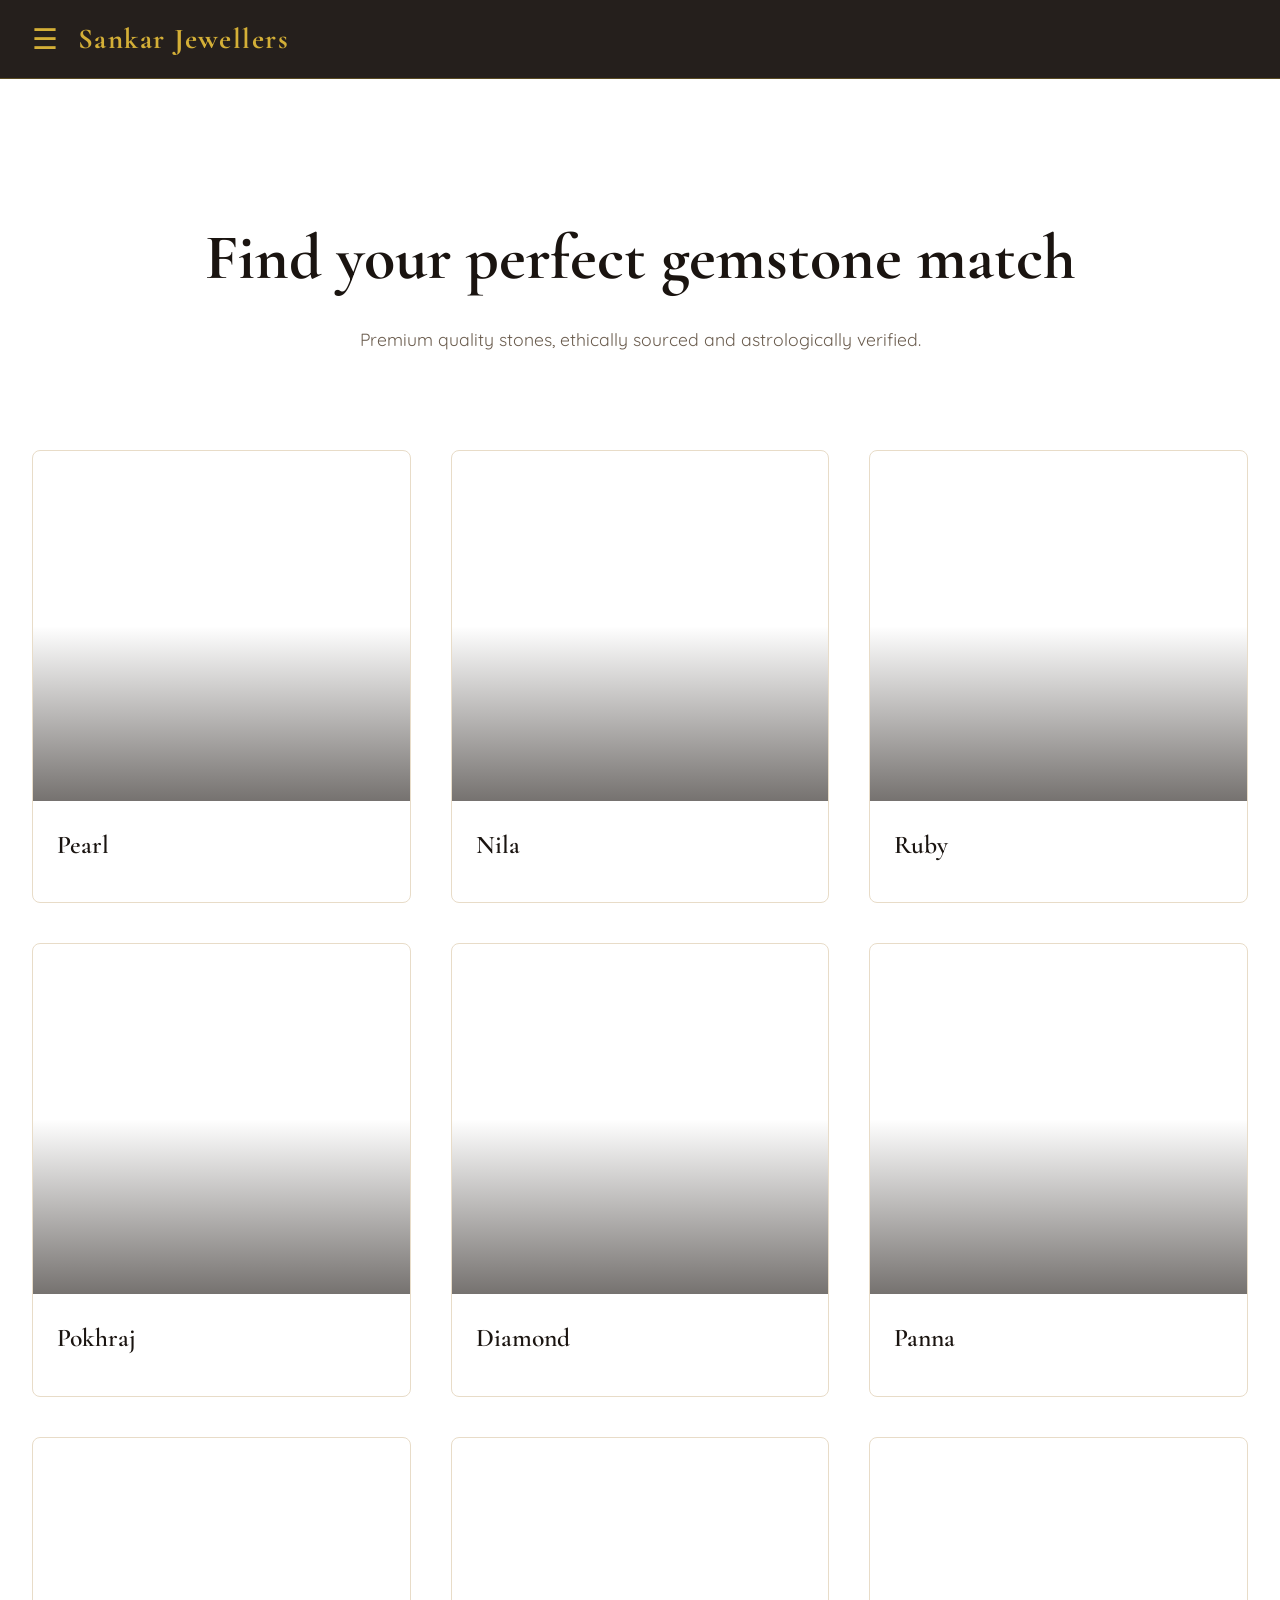
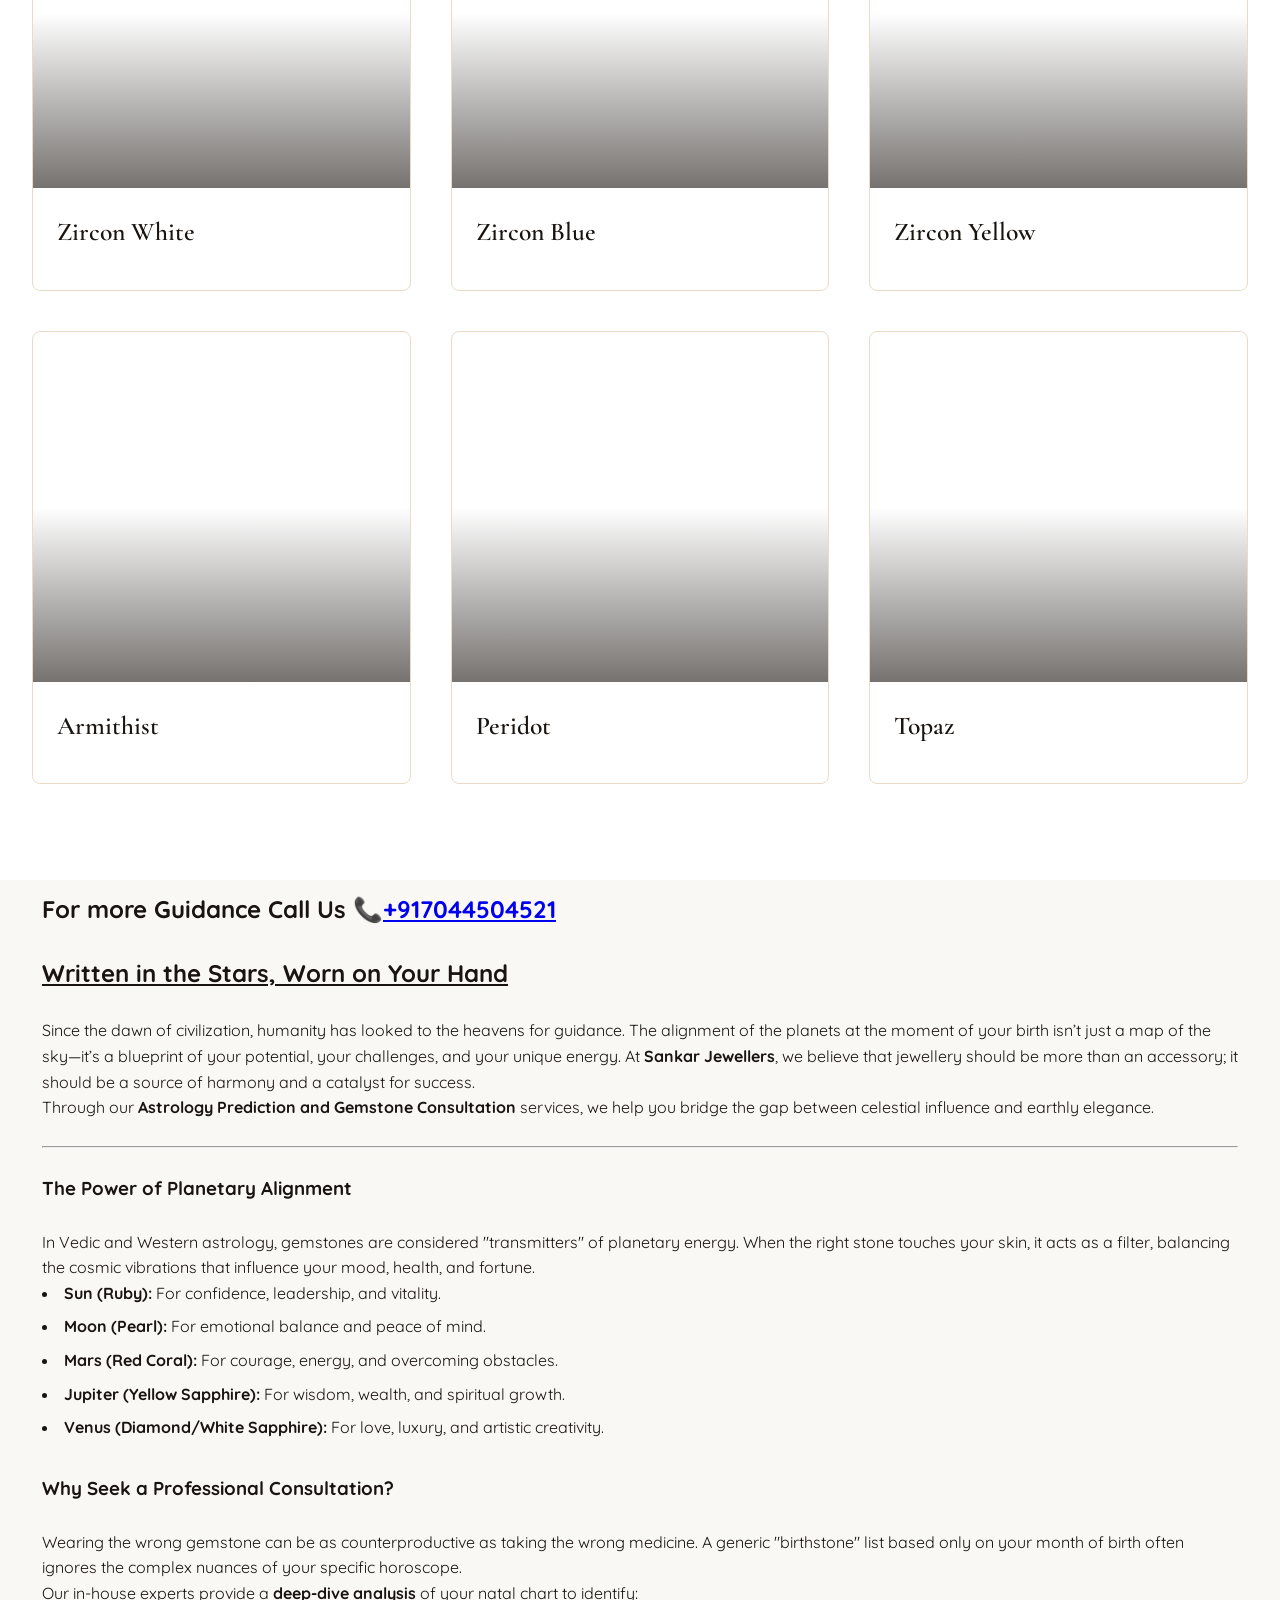
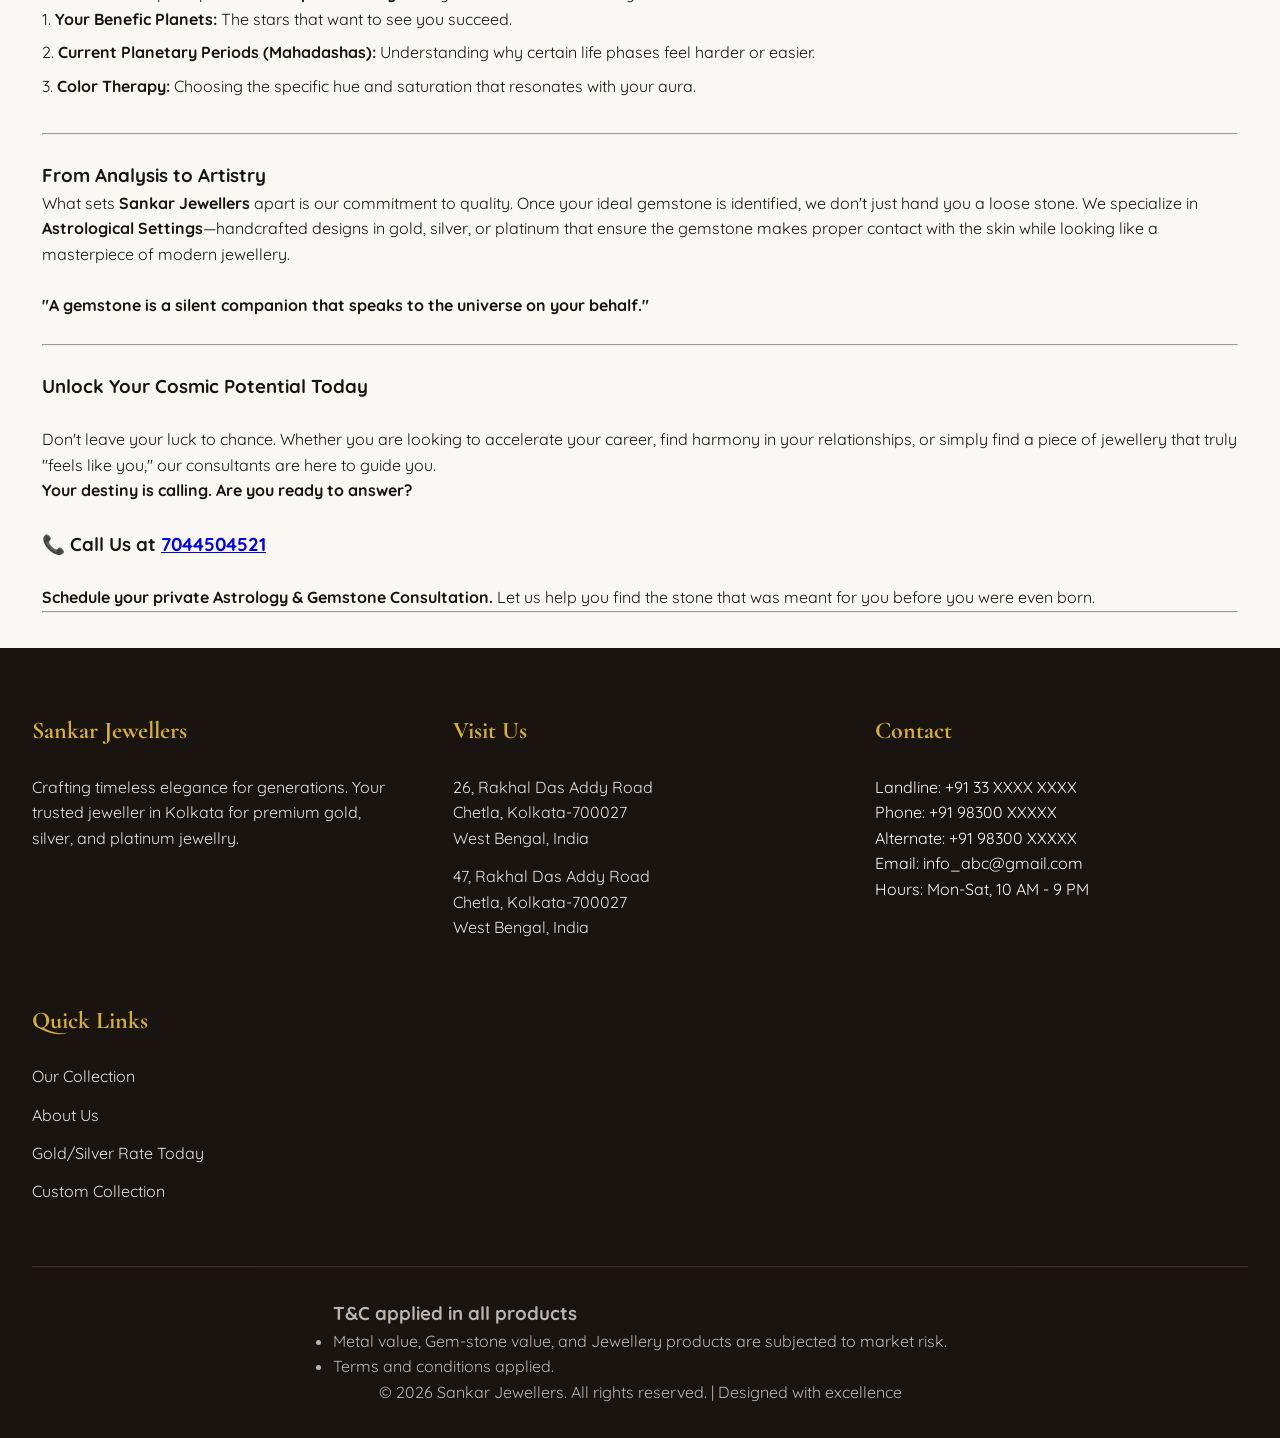
==== AstrologyGemStonesConsultation.html @ da94d653 "initial commit added all files .html, .js and .css" ====
<!DOCTYPE html>
<html lang="en">
<head>
    <meta charset="UTF-8">
    <meta name="viewport" content="width=device-width, initial-scale=1.0">
    <title>Sankar Jewellers | Premium Jewellry store in Kolkata</title>
    <link rel="stylesheet" href="style.css" />
    <link rel="stylesheet" href="AstrologyGemStonesConsultation.css" />

    <link href="https://fonts.googleapis.com/css2?family=Cormorant+Garamond:wght@300;400;500;600;700&family=Quicksand:wght@300;400;500;600;700&display=swap" rel="stylesheet">
</head>
<body>
    <!-- Header -->
    <header class="header">
        <nav class="nav-container">
            <button class="mobile-menu-btn" onclick="toggleSideMenu()">☰</button>
            <a href="#" class="logo">Sankar Jewellers</a>
        </nav>
    </header>
    <div id="sideMenu" class="side-menu">
        <div class="side-menu-header">
            <span class="logo">Sankar Jewellers</span>
            <button class="close-menu" onclick="toggleSideMenu()">✕</button>
        </div>

        <div class="side-menu-content">
            <a href="./index.html#home" onclick="toggleSideMenu()">Home</a>

            <div class="collapsible-item">
                <button class="collapsible-btn" onclick="toggleAccordion(this)">Women <span>+</span></button>
                <div class="collapsible-content">
                    <a href="./ProductGrid.html?category=Women&metalType=Gold&product=Earrings" onclick="toggleSideMenu()">Earrings</a>
                    <a href="./ProductGrid.html?category=Women&metalType=Gold&product=Pendant" onclick="toggleSideMenu()">Pendant</a>
                    <a href="./ProductGrid.html?category=Women&metalType=Gold&product=Necklace" onclick="toggleSideMenu()">Necklace</a>
                    <a href="./ProductGrid.html?category=Women&metalType=Gold&product=Bangles" onclick="toggleSideMenu()">Bangles</a>
                    <a href="./ProductGrid.html?category=Women&metalType=Gold&product=Ring" onclick="toggleSideMenu()">Ring</a>
                    <a href="./ProductGrid.html?category=Women&metalType=Gold&product=Bracelet" onclick="toggleSideMenu()">Bracelet</a>
                    <a href="./ProductGrid.html?category=Women&metalType=Gold&product=Chain" onclick="toggleSideMenu()">Chain</a>
                    <a href="./ProductGrid.html?category=Women&metalType=Gold&product=Mangalsutra" onclick="toggleSideMenu()">Mangalsutra</a>
                    <a href="./ProductGrid.html?category=Women&metalType=Gold&product=Nosepin" onclick="toggleSideMenu()">Nosepin</a>
                    <a href="./ProductGrid.html?category=Women&metalType=Gold&product=Mang Tikka" onclick="toggleSideMenu()">Mang Tikka</a>
                    <a href="./ProductGrid.html?category=Women&metalType=Gold&product=Anklets" onclick="toggleSideMenu()">Anklets</a>
                    <a href="./ProductGrid.html?category=Women&metalType=Gold&product=OtherProducts" onclick="toggleSideMenu()">Other Products</a>
                    <a href="./ProductGrid.html?category=Women&metalType=Silver&product=All" onclick="toggleSideMenu()">Silver Collection</a>
                </div>
            </div>

            <div class="collapsible-item">
                <button class="collapsible-btn" onclick="toggleAccordion(this)">Men <span>+</span></button>
                <div class="collapsible-content">
                    <a href="./ProductGrid.html?category=Men&metalType=Gold&product=Chain" onclick="toggleSideMenu()">Chain</a>
                    <a href="./ProductGrid.html?category=Men&metalType=Gold&product=Bangles" onclick="toggleSideMenu()">Bangles</a>
                    <a href="./ProductGrid.html?category=Men&metalType=Gold&product=Pendant" onclick="toggleSideMenu()">Pendant</a>
                    <a href="./ProductGrid.html?category=Men&metalType=Gold&product=Tie Pin" onclick="toggleSideMenu()">Tie Pin</a>
                    <a href="./ProductGrid.html?category=Men&metalType=Gold&product=Ring" onclick="toggleSideMenu()">Ring</a>
                    <a href="./ProductGrid.html?category=Men&metalType=Gold&product=Brooch" onclick="toggleSideMenu()">Brooch</a>
                    <a href="./ProductGrid.html?category=Men&metalType=Gold&product=Button" onclick="toggleSideMenu()">Button</a>
                    <a href="./ProductGrid.html?category=Men&metalType=Gold&product=Cufflink" onclick="toggleSideMenu()">Cufflink</a>
                    <a href="./ProductGrid.html?category=Men&metalType=Gold&product=Bracelet" onclick="toggleSideMenu()">Bracelet</a>
                    <a href="./ProductGrid.html?category=Men&metalType=Gold&product=OtherProducts" onclick="toggleSideMenu()">Other Products</a>
                    <a href="./ProductGrid.html?category=Men&metalType=Silver&product=All" onclick="toggleSideMenu()">Silver Collection</a>
                </div>
            </div>

            <div class="collapsible-item">
                <button class="collapsible-btn" onclick="toggleAccordion(this)">Kids <span>+</span></button>
                <div class="collapsible-content">
                    <a href="./ProductGrid.html?category=Kids&metalType=Gold&product=Earrings" onclick="toggleSideMenu()">Earrings</a>
                    <a href="./ProductGrid.html?category=Kids&metalType=Gold&product=Pendant" onclick="toggleSideMenu()">Pendant</a>
                    <a href="./ProductGrid.html?category=Kids&metalType=Gold&product=Bracelet" onclick="toggleSideMenu()">Bracelet</a>
                    <a href="./ProductGrid.html?category=Kids&metalType=Gold&product=Ring" onclick="toggleSideMenu()">Ring</a>
                    <a href="./ProductGrid.html?category=Kids&metalType=Gold&product=Baby Bracelet" onclick="toggleSideMenu()">Nazariya (Baby Bracelet)</a>
                    <a href="./ProductGrid.html?category=Kids&metalType=Gold&product=OtherProducts" onclick="toggleSideMenu()">Other Products</a>
                    <a href="./ProductGrid.html?category=Kids&metalType=Silver&product=All" onclick="toggleSideMenu()">Silver Collection</a>
                </div>
            </div>

            <div class="collapsible-item">
                <button class="collapsible-btn" onclick="toggleAccordion(this)">Silver <span>+</span></button>
                <div class="collapsible-content">
                    <a href="./ProductGrid.html?category=All&metalType=Silver&product=Anklets" onclick="toggleSideMenu()">Nupur (Anklets)</a>
                    <a href="./ProductGrid.html?category=All&metalType=Silver&product=Thick Anklets" onclick="toggleSideMenu()">Mal (Thick Anklets)</a>
                    <a href="./ProductGrid.html?category=All&metalType=Silver&product=Toe Rings" onclick="toggleSideMenu()">Angat (Toe Rings)</a>
                    <a href="./ProductGrid.html?category=All&metalType=Silver&product=Hair Pins" onclick="toggleSideMenu()">Khopar Kata (Hair Pins)</a>
                    <a href="./ProductGrid.html?category=All&metalType=Silver&product=Sindoor Box" onclick="toggleSideMenu()">Sindoor Kouto (Sindoor Box)</a>
                    <a href="./ProductGrid.html?category=All&metalType=Silver&product=Lamp" onclick="toggleSideMenu()">Pancha Pradip (Lamp)</a>
                    <a href="./ProductGrid.html?category=All&metalType=Silver&product=Spoon" onclick="toggleSideMenu()">Kosh-Kushi (Spoon)</a>
                    <a href="./ProductGrid.html?category=All&metalType=Silver&product=Plate" onclick="toggleSideMenu()">Thali (Plate)</a>
                    <a href="./ProductGrid.html?category=All&metalType=Silver&product=Bowl" onclick="toggleSideMenu()">Bati (Bowl)</a>
                    <a href="./ProductGrid.html?category=All&metalType=Silver&product=SmallTumbler" onclick="toggleSideMenu()">Goti (Small Tumbler)</a>
                    <a href="./ProductGrid.html?category=All&metalType=Silver&product=RattleToy" onclick="toggleSideMenu()">Jhunjhuni (Rattle Toy)</a>
                    <a href="./ProductGrid.html?category=All&metalType=Silver&product=Baby Bracelet" onclick="toggleSideMenu()">Nazariya (Baby Bracelet)</a>
                    <a href="./ProductGrid.html?category=All&metalType=Silver&product=OtherProducts" onclick="toggleSideMenu()">Other Products</a>
                </div>
            </div>
            <a href="./CustomizeYourCollection.html" onclick="toggleSideMenu()">Custom Collection</a>
            <a href="./Offers.html" onclick="toggleSideMenu()">Offers</a>
            <a href="./index.html#about_us" onclick="toggleSideMenu()">About Us</a>
            <a href="./index.html#contact" onclick="toggleSideMenu()">Contact</a>
        </div>
    </div>

    <div id="menuOverlay" class="menu-overlay" onclick="toggleSideMenu()"></div>
    
    <!-- Gemstones Section -->
    <section class="products-section">
        <div class="container">
            <div class="section-title">
                <h2>Find your perfect gemstone match</h2>
                <p id="section_title">Premium quality stones, ethically sourced and astrologically verified.</p>
            </div>
            <!-- Products Grid -->
            <div class="product-category-grid">

                <div class="product-card" onclick="document.getElementById('custom-orders').scrollIntoView({ behavior: 'smooth' })">
                    <div class="product-image" style="background-image: url('./sections/pearl_image.jpg?w=800&h=800&fit=crop');">
                    </div>
                    <div class="product-info">
                        <h3 class="product-name">Pearl</h3>
                    </div>
                </div>

                <div class="product-card" onclick="document.getElementById('custom-orders').scrollIntoView({ behavior: 'smooth' })">
                    <div class="product-image" style="background-image: url('./sections/Nila_image.jpg?w=800&h=800&fit=crop');">
                    </div>
                    <div class="product-info">
                        <h3 class="product-name">Nila</h3>
                    </div>
                </div>

                <div class="product-card" onclick="document.getElementById('custom-orders').scrollIntoView({ behavior: 'smooth' })">
                    <div class="product-image" style="background-image: url('./sections/Ruby_image.jpg?w=800&h=800&fit=crop');">
                    </div>
                    <div class="product-info">
                        <h3 class="product-name">Ruby</h3>
                    </div>
                </div>

                <div class="product-card" onclick="document.getElementById('custom-orders').scrollIntoView({ behavior: 'smooth' })">
                    <div class="product-image" style="background-image: url('./sections/Pokhraj_image.jpg?w=800&h=800&fit=crop');">
                    </div>
                    <div class="product-info">
                        <h3 class="product-name">Pokhraj</h3>
                    </div>
                </div>

                <div class="product-card" onclick="document.getElementById('custom-orders').scrollIntoView({ behavior: 'smooth' })">
                    <div class="product-image" style="background-image: url('./sections/Diamond_image.jpg?w=800&h=800&fit=crop');">
                    </div>
                    <div class="product-info">
                        <h3 class="product-name">Diamond</h3>
                    </div>
                </div>

                <div class="product-card" onclick="document.getElementById('custom-orders').scrollIntoView({ behavior: 'smooth' })">
                    <div class="product-image" style="background-image: url('./sections/Panna_image.jpg?w=800&h=800&fit=crop');">
                    </div>
                    <div class="product-info">
                        <h3 class="product-name">Panna</h3>
                    </div>
                </div>

                <div class="product-card" onclick="document.getElementById('custom-orders').scrollIntoView({ behavior: 'smooth' })">
                    <div class="product-image" style="background-image: url('./sections/zircon_white_image.jpg?w=800&h=800&fit=crop');">
                    </div>
                    <div class="product-info">
                        <h3 class="product-name">Zircon White</h3>
                    </div>
                </div>
                <div class="product-card" onclick="document.getElementById('custom-orders').scrollIntoView({ behavior: 'smooth' })">
                    <div class="product-image" style="background-image: url('./sections/zircon_blue_image.jpg?w=800&h=800&fit=crop');">
                    </div>
                    <div class="product-info">
                        <h3 class="product-name">Zircon Blue</h3>
                    </div>
                </div>
                <div class="product-card" onclick="document.getElementById('custom-orders').scrollIntoView({ behavior: 'smooth' })">
                    <div class="product-image" style="background-image: url('./sections/Zircon_yellow_image.jpg?w=800&h=800&fit=crop');">
                    </div>
                    <div class="product-info">
                        <h3 class="product-name">Zircon Yellow</h3>
                    </div>
                </div>
                <div class="product-card" onclick="document.getElementById('custom-orders').scrollIntoView({ behavior: 'smooth' })">
                    <div class="product-image" style="background-image: url('./sections/Armithist_image.jpg?w=800&h=800&fit=crop');">
                    </div>
                    <div class="product-info">
                        <h3 class="product-name">Armithist</h3>
                    </div>
                </div>
                <div class="product-card" onclick="document.getElementById('custom-orders').scrollIntoView({ behavior: 'smooth' })">
                    <div class="product-image" style="background-image: url('./sections/Peridot_image.jpg?w=800&h=800&fit=crop');">
                    </div>
                    <div class="product-info">
                        <h3 class="product-name">Peridot</h3>
                    </div>
                </div>
                <div class="product-card" onclick="document.getElementById('custom-orders').scrollIntoView({ behavior: 'smooth' })">
                    <div class="product-image" style="background-image: url('./sections/Topaz_image.jpg?w=800&h=800&fit=crop');">
                    </div>
                    <div class="product-info">
                        <h3 class="product-name">Topaz</h3>
                    </div>
                </div>
            </div>
        </div>
    </section>
    <section id="custom-orders">
        <div class="container">
            <h2>For more Guidance Call Us 📞<a href="tel:+917044504521">+917044504521</a></h2>
            <br />
            <h2><u><b>Written in the Stars, Worn on Your Hand</b></u></h2>
            <br />
            Since the dawn of civilization, humanity has looked to the heavens for guidance. The alignment of the planets at the moment of your birth isn’t just a map of the sky—it’s a blueprint of your potential, your challenges, and your unique energy. At <b>Sankar Jewellers</b>, we believe that jewellery should be more than an accessory; it should be a source of harmony and a catalyst for success.
            <br />
            Through our <b>Astrology Prediction and Gemstone Consultation</b> services, we help you bridge the gap between celestial influence and earthly elegance.
            <br />
            <br />
            <hr />
            <br />
            <h3>The Power of Planetary Alignment</h3>
            <br />
            <div>
                In Vedic and Western astrology, gemstones are considered "transmitters" of planetary energy. When the right stone touches your skin, it acts as a filter, balancing the cosmic vibrations that influence your mood, health, and fortune.
                <br />
                <ul class="format_text">
                    <li>
                        <b>Sun (Ruby):</b> For confidence, leadership, and vitality.
                    </li>
                    <li>
                        <b>Moon (Pearl):</b> For emotional balance and peace of mind.
                    </li>
                    <li>
                        <b>Mars (Red Coral):</b> For courage, energy, and overcoming obstacles.
                    </li>
                    <li>
                        <b>Jupiter (Yellow Sapphire):</b> For wisdom, wealth, and spiritual growth.
                    </li>
                    <li>
                        <b>Venus (Diamond/White Sapphire):</b> For love, luxury, and artistic creativity.
                    </li>
                </ul>
            </div>
            <br />
            <h3>Why Seek a Professional Consultation?</h3>
            <br />
            Wearing the wrong gemstone can be as counterproductive as taking the wrong medicine. A generic "birthstone" list based only on your month of birth often ignores the complex nuances of your specific horoscope.
            <br />
            Our in-house experts provide a <b>deep-dive analysis</b> of your natal chart to identify:
            <ol class="format_text">
                <li>
                    <b>Your Benefic Planets: </b>The stars that want to see you succeed.
                </li>
                <li>
                    <b>Current Planetary Periods (Mahadashas): </b>Understanding why certain life phases feel harder or easier.
                </li>
                <li>
                    <b>Color Therapy: </b>Choosing the specific hue and saturation that resonates with your aura.
                </li>
            </ol>
            <br />
            <hr />
            <br />
            <h3>From Analysis to Artistry</h3>

            What sets <b>Sankar Jewellers</b> apart is our commitment to quality. Once your ideal gemstone is identified, we don't just hand you a loose stone. We specialize in <b>Astrological Settings</b>—handcrafted designs in gold, silver, or platinum that ensure the gemstone makes proper contact with the skin while looking like a masterpiece of modern jewellery.
            <br />
            <br />
            <p class="format_text"><b>"A gemstone is a silent companion that speaks to the universe on your behalf."</b></p>
            <br />
            <hr />
            <br />
            <h3>Unlock Your Cosmic Potential Today</h3>
            <br />
            Don't leave your luck to chance. Whether you are looking to accelerate your career, find harmony in your relationships, or simply find a piece of jewellery that truly "feels like you," our consultants are here to guide you.
            <br />
            <b>Your destiny is calling. Are you ready to answer?</b>
            <br />
            <br />
            <h3>📞 Call Us at <a href="tel:+917044504521">7044504521</a></h3>
            <br />
            <b>Schedule your private Astrology & Gemstone Consultation.</b> Let us help you find the stone that was meant for you before you were even born.
            <hr />
            <br />
        </div>
    </section>
    
    <!-- Footer -->
    <footer class="footer" id="contact">
        <div class="footer-content">
            <div class="footer-section">
                <h3>Sankar Jewellers</h3>
                <p>Crafting timeless elegance for generations. Your trusted jeweller in Kolkata for premium gold, silver, and platinum jewellry.</p>
            </div>
            <div class="footer-section">
                <h3>Visit Us</h3>
                <p>26, Rakhal Das Addy Road<br>Chetla, Kolkata-700027<br>West Bengal, India</p>
                <p>47, Rakhal Das Addy Road<br>Chetla, Kolkata-700027<br>West Bengal, India</p>
            </div>
            <div class="footer-section">
                <h3>Contact</h3>
                <a href="tel:+91XXXXXXXXXX">Landline: +91 33 XXXX XXXX</a><br>
                <a href="tel:+91XXXXXXXXXX">Phone: +91 98300 XXXXX</a><br>
                <a href="tel:+91XXXXXXXXXX">Alternate: +91 98300 XXXXX</a><br>
                <a href="mailto:abc@gmail.com">Email: info_abc@gmail.com</a><br>
                Hours: Mon-Sat, 10 AM - 9 PM
            </div>
            <div class="footer-section">
                <h3>Quick Links</h3>
                <ul>
                    <li><a href="./index.html#collection">Our Collection</a></li>
                    <li><a href="./index.html#about_us">About Us</a></li>
                    <li><a href="./index.html#checkMetalPrices">Gold/Silver Rate Today</a></li>
                    <li><a href="./CustomizeYourCollection.html">Custom Collection</a></li>
                </ul>
            </div>
        </div>
        <div class="footer-bottom">
            <div class="container footer_disclaimer_container">
                <div class="footer_text_inside">
                    <h3>T&C applied in all products</h3>
                    <ul>
                        <li>Metal value, Gem-stone value, and Jewellery products are subjected to market risk.</li>
                        <li>Terms and conditions applied.</li>
                    </ul>
                </div>
            </div>
            <p>&copy; 2026 Sankar Jewellers. All rights reserved. | Designed with excellence</p>
        </div>
    </footer>
    <script type="text/javascript" src="./script.js"></script>
</body>
</html>
---- style.css ----
﻿:root {
    --color-primary: #1a1410;
    --color-gold: #d4af37;
    --color-gold-light: #f4d03f;
    --color-gold-dark: #b8860b;
    --color-silver: #c0c0c0;
    --color-accent: #8b4513;
    --color-light: #faf8f5;
    --color-white: #ffffff;
    --color-border: #e8dcc8;
    --color-text-light: #6b5d4f;
    --font-display: 'Cormorant Garamond', serif;
    --font-body: 'Quicksand', sans-serif;
}

* {
    margin: 0;
    padding: 0;
    box-sizing: border-box;
}

html {
    scroll-behavior: smooth;
    scroll-padding-top: 100px;
}

body {
    font-family: var(--font-body);
    background: var(--color-light);
    color: var(--color-primary);
    line-height: 1.6;
    overflow-x: hidden;
    /* Offset the fixed header height */
    padding-top: 79px;
}

/* Ensure the product display container also honors this spacing */
.product-display-container {
    padding-top: 20px; /* This is in addition to the body padding */
}

/* Header/Navigation */
.header {
    position: fixed;
    top: 0;
    left: 0;
    right: 0;
    background: rgba(26, 20, 16, 0.95);
    backdrop-filter: blur(10px);
    padding: 1rem 2rem;
    z-index: 1000;
    border-bottom: 1px solid rgba(212, 175, 55, 0.3);
}

.nav-container {
    max-width: 1400px;
    margin: 0 auto;
    display: flex;
    justify-content: flex-start;
    align-items: center;
    width: 100%;
    gap: 20px;
}


.logo {
    font-family: var(--font-display);
    font-size: 1.8rem;
    font-weight: 700;
    color: var(--color-gold);
    text-decoration: none;
    letter-spacing: 0.05em;
}

.nav-links {
    display: flex;
    gap: 2.5rem;
    list-style: none;
}

    .nav-links a {
        color: var(--color-light);
        text-decoration: none;
        font-weight: 500;
        font-size: 0.95rem;
        transition: color 0.3s ease;
        letter-spacing: 0.05em;
    }

        .nav-links a:hover {
            color: var(--color-gold);
        }


/* Hero Section */
.hero {
    height: 100vh;
    position: relative;
    overflow: hidden;
    display: flex;
    align-items: center;
    justify-content: center;
}

.hero-slideshow {
    position: absolute;
    width: 100%;
    height: 100%;
    top: 0;
    left: 0;
}

.hero-slide {
    position: absolute;
    width: 100%;
    height: 100%;
    background-size: cover;
    background-position: center;
    opacity: 0;
    animation: heroSlideshow 26.67s infinite;
}

    .hero-slide:nth-child(1) {
        background-image: linear-gradient(rgba(26, 20, 16, 0.4), rgba(26, 20, 16, 0.4)), url('./images/photo-1515562141207-7a88fb7ce338-index-hero.jpeg?w=1920&h=1080&fit=crop');
        animation-delay: 0s;
    }

    .hero-slide:nth-child(2) {
        background-image: linear-gradient(rgba(26, 20, 16, 0.4), rgba(26, 20, 16, 0.4)), url('./images/1772292144683.png?w=1920&h=1080&fit=crop');
        animation-delay: 6.67s;
    }

    .hero-slide:nth-child(3) {
        background-image: linear-gradient(rgba(26, 20, 16, 0.4), rgba(26, 20, 16, 0.4)), url('./images/photo-1611591437281-460bfbe1220a-index-hero.jpeg?w=1920&h=1080&fit=crop');
        animation-delay: 13.34s;
    }

    .hero-slide:nth-child(4) {
        background-image: linear-gradient(rgba(26, 20, 16, 0.4), rgba(26, 20, 16, 0.4)), url('./images/1772292180787.png?w=1920&h=1080&fit=crop');
        animation-delay: 20.0s;
    }

@keyframes heroSlideshow {
    0% {
        opacity: 0;
        transform: scale(1);
    }

    5% {
        opacity: 1;
        transform: scale(1);
    }

    33.33% {
        opacity: 1;
        transform: scale(1.05);
    }

    38.33% {
        opacity: 0;
        transform: scale(1.05);
    }

    100% {
        opacity: 0;
        transform: scale(1);
    }
}

.hero-content {
    position: relative;
    z-index: 2;
    text-align: center;
    color: var(--color-white);
    animation: fadeInUp 1.5s ease-out;
}

@keyframes fadeInUp {
    from {
        opacity: 0;
        transform: translateY(50px);
    }

    to {
        opacity: 1;
        transform: translateY(0);
    }
}

.hero-content h1 {
    font-family: var(--font-display);
    font-size: clamp(3.5rem, 8vw, 7rem);
    font-weight: 700;
    margin-bottom: 1rem;
    line-height: 1.1;
    color: var(--color-gold);
    text-shadow: 2px 2px 20px rgba(0, 0, 0, 0.5);
}

.hero-content .tagline {
    font-size: clamp(1.2rem, 2.5vw, 1.8rem);
    margin-bottom: 1rem;
    font-weight: 300;
    letter-spacing: 0.2em;
    text-transform: uppercase;
}

.hero-content .address {
    font-size: clamp(0.95rem, 1.5vw, 1.1rem);
    margin-top: 2rem;
    opacity: 0.9;
    font-weight: 400;
}

.hero-divider {
    width: 100px;
    height: 2px;
    background: var(--color-gold);
    margin: 2rem auto;
}

/* Container */
.container {
    max-width: 1400px;
    margin: 0 auto;
    padding: 0 2rem;
}

/* Live Rates Section */
.live-rates {
    background: var(--color-primary);
    padding: 3rem 0;
    position: relative;
    overflow: hidden;
}

    .live-rates::before {
        content: '';
        position: absolute;
        top: 0;
        left: 0;
        right: 0;
        bottom: 0;
        background: repeating-linear-gradient( 45deg, transparent, transparent 10px, rgba(212, 175, 55, 0.03) 10px, rgba(212, 175, 55, 0.03) 20px );
    }

.rates-container {
    width: 100%;
    position: relative;
    z-index: 1;
    display: flex;
    justify-content: center;
    gap: 2rem;
    flex-wrap: wrap;
}

.rate-card {
    text-align: center;
    padding: 2rem 3rem;
    background: rgba(255, 255, 255, 0.05);
    border: 2px solid var(--color-gold);
    border-radius: 8px;
    min-width: 250px;
    transition: all 0.3s ease;
}

    .rate-card:hover {
        transform: translateY(-5px);
        box-shadow: 0 15px 40px rgba(212, 175, 55, 0.3);
    }

    .rate-card h3 {
        font-family: var(--font-display);
        font-size: 1.8rem;
        color: var(--color-gold);
        margin-bottom: 1rem;
        font-weight: 600;
    }

    .rate-card .gold-18K {
        color: #FAC000;
    }

    .rate-card .gold-22K {
        color: #FFD700;
    }
    .rate-card .gold-24K {
        color: #FFBF00;
    }

    .rate-card .metal-icon {
        font-size: 3rem;
        margin-bottom: 1rem;
    }

    .rate-card .price {
        font-size: 2.5rem;
        font-weight: 700;
        color: var(--color-white);
        margin-bottom: 0.5rem;
        font-family: var(--font-display);
    }

    .rate-card .unit {
        font-size: 0.9rem;
        color: var(--color-light);
        opacity: 0.8;
    }

    .rate-card .update-time {
        margin-top: 1rem;
        font-size: 0.8rem;
        color: var(--color-gold);
        opacity: 0.7;
    }

/* Section Title */
.section-title {
    text-align: center;
    padding: 6rem 0 3rem;
}

    .section-title h2 {
        font-family: var(--font-display);
        font-size: clamp(2.5rem, 5vw, 4rem);
        font-weight: 700;
        color: var(--color-primary);
        margin-bottom: 1rem;
    }

    .section-title p {
        font-size: 1.1rem;
        color: var(--color-text-light);
        max-width: 700px;
        margin: 0 auto;
    }

/* Category Filters */
.category-filters {
    display: flex;
    justify-content: center;
    gap: 1rem;
    flex-wrap: wrap;
    margin-bottom: 3rem;
}

.filter-btn {
    padding: 0.8rem 2rem;
    background: var(--color-white);
    border: 2px solid var(--color-border);
    color: var(--color-primary);
    font-family: var(--font-body);
    font-weight: 600;
    font-size: 0.95rem;
    cursor: pointer;
    transition: all 0.3s ease;
    border-radius: 4px;
}

    .filter-btn:hover,
    .filter-btn.active {
        background: var(--color-gold);
        border-color: var(--color-gold);
        color: var(--color-white);
        transform: translateY(-2px);
    }

/* Product Grid */
.products-section {
    padding: 2rem 0 6rem;
    background: var(--color-white);
}

.offer-section {
    padding: 2rem 0 6rem;
    background: var(--color-light);
}
.offers-container {
    display: flex;
    flex-wrap: wrap; /* Allows cards to stack vertically on mobile */
    justify-content: center;
    gap: 20px; /* Reduced gap for better mobile fit */
    padding: 20px;
    width: 100%;
}
.about-us {
    padding: 2rem 0 6rem;
    background: var(--color-light);
}
.products-grid {
    display: grid;
    grid-template-columns: repeat(auto-fill, minmax(320px, 1fr));
    gap: 2.5rem;
    margin-top: 3rem;
}
.product-category-grid {
    display: grid;
    grid-template-columns: repeat(auto-fill, minmax(320px, 1fr));
    gap: 2.5rem;
    margin-top: 3rem;
}

.product-card {
    background: var(--color-white);
    border: 1px solid var(--color-border);
    border-radius: 8px;
    overflow: hidden;
    transition: all 0.4s ease;
    cursor: pointer;
}

    .product-card:hover {
        transform: translateY(-10px);
        box-shadow: 0 20px 50px rgba(212, 175, 55, 0.2);
    }

.product-image {
    height: 350px;
    background-size: cover;
    background-position: center;
    position: relative;
    overflow: hidden;
}

    .product-image::after {
        content: '';
        position: absolute;
        bottom: 0;
        left: 0;
        right: 0;
        height: 50%;
        background: linear-gradient(to top, rgba(26, 20, 16, 0.6), transparent);
    }

.product-badge {
    position: absolute;
    top: 1rem;
    right: 1rem;
    background: var(--color-gold);
    color: var(--color-white);
    padding: 0.5rem 1rem;
    border-radius: 4px;
    font-size: 0.8rem;
    font-weight: 600;
    z-index: 1;
}

.product-info {
    padding: 1.5rem;
}

.product-category {
    font-size: 0.85rem;
    color: var(--color-text-light);
    text-transform: uppercase;
    letter-spacing: 0.1em;
    margin-bottom: 0.5rem;
}

.product-name {
    font-family: var(--font-display);
    font-size: 1.6rem;
    font-weight: 600;
    color: var(--color-primary);
    margin-bottom: 0.8rem;
}

.product-details {
    display: flex;
    gap: 1rem;
    margin-bottom: 1rem;
    font-size: 0.9rem;
    color: var(--color-text-light);
}

    .product-details span {
        display: flex;
        align-items: center;
        gap: 0.3rem;
    }

.product-price {
    display: flex;
    justify-content: space-between;
    align-items: center;
    margin-top: 1rem;
    padding-top: 1rem;
    border-top: 1px solid var(--color-border);
}

.price-amount {
    font-family: var(--font-display);
    font-size: 1.8rem;
    font-weight: 700;
    color: var(--color-gold);
}

.inquire-btn {
    background: var(--color-primary);
    color: var(--color-white);
    padding: 0.6rem 1.5rem;
    border: none;
    border-radius: 4px;
    font-weight: 600;
    cursor: pointer;
    transition: all 0.3s ease;
}

    .inquire-btn:hover {
        background: var(--color-gold);
        transform: translateX(5px);
    }


.form-grid {
    display: grid;
    grid-template-columns: repeat(auto-fit, minmax(250px, 1fr));
    gap: 1.5rem;
}

.form-group {
    display: flex;
    flex-direction: column;
}

    .form-group label {
        font-weight: 600;
        margin-bottom: 0.5rem;
        color: var(--color-primary);
    }

    .form-group input,
    .form-group select {
        padding: 0.8rem;
        border: 2px solid var(--color-border);
        border-radius: 4px;
        font-family: var(--font-body);
        font-size: 1rem;
        transition: border-color 0.3s ease;
    }

        .form-group input:focus,
        .form-group select:focus {
            outline: none;
            border-color: var(--color-gold);
        }

.calculate-btn {
    background: var(--color-gold);
    color: var(--color-white);
    padding: 1rem 3rem;
    border: none;
    border-radius: 4px;
    font-weight: 700;
    font-size: 1.1rem;
    cursor: pointer;
    margin-top: 2rem;
    transition: all 0.3s ease;
}

    .calculate-btn:hover {
        background: var(--color-gold-dark);
        transform: translateY(-2px);
        box-shadow: 0 10px 30px rgba(212, 175, 55, 0.3);
    }

.price-breakdown {
    background: var(--color-light);
    padding: 2rem;
    border-radius: 8px;
    margin-top: 2rem;
}

    .price-breakdown h4 {
        font-family: var(--font-display);
        font-size: 1.5rem;
        color: var(--color-primary);
        margin-bottom: 1rem;
    }

.breakdown-item {
    display: flex;
    justify-content: space-between;
    padding: 0.8rem 0;
    border-bottom: 1px solid var(--color-border);
}

    .breakdown-item:last-child {
        border-bottom: none;
        font-weight: 700;
        font-size: 1.2rem;
        color: var(--color-gold);
        padding-top: 1rem;
    }

/* Footer */
.footer {
    background: var(--color-primary);
    color: var(--color-light);
    padding: 4rem 2rem 2rem;
}

.footer-content {
    max-width: 1400px;
    margin: 0 auto;
    display: grid;
    grid-template-columns: repeat(auto-fit, minmax(280px, 1fr));
    gap: 3rem;
    margin-bottom: 3rem;
}

.footer-section h3 {
    font-family: var(--font-display);
    font-size: 1.5rem;
    color: var(--color-gold);
    margin-bottom: 1.5rem;
}

.footer-section p,
.footer-section li {
    margin-bottom: 0.8rem;
    opacity: 0.9;
}

.footer-section ul {
    list-style: none;
}

.footer-section a {
    color: var(--color-light);
    text-decoration: none;
    transition: color 0.3s ease;
}

    .footer-section a:hover {
        color: var(--color-gold);
    }

.footer-bottom {
    text-align: center;
    padding-top: 2rem;
    border-top: 1px solid rgba(212, 175, 55, 0.3);
    opacity: 0.7;
}

/* Mobile Menu */
/* Ensure hamburger is always visible */
.mobile-menu-btn {
    background: none;
    border: none;
    color: var(--color-gold);
    font-size: 1.8rem;
    cursor: pointer;
    order: -1; /* Keeps it on the left if desired */
}

.lazy-bg {
    background-color: #f1f1f1;
    filter: blur(8px);
    transition: filter 0.5s ease;
}

    .lazy-bg.loaded {
        filter: blur(0);
    }


.side-menu {
    position: fixed;
    top: 0;
    left: -350px; /* Hidden off-screen to the left */
    width: 320px;
    height: 100%;
    background: var(--color-primary);
    z-index: 2000;
    transition: left 0.4s cubic-bezier(0.4, 0, 0.2, 1);
    box-shadow: 5px 0 15px rgba(0,0,0,0.5);
    display: flex;
    flex-direction: column;
    overflow-y: auto;
    max-height: 100vh;
}

    .side-menu.active {
        left: 0;
    }

.side-menu-header {
    padding: 1.5rem;
    border-bottom: 1px solid rgba(212, 175, 55, 0.3);
    display: flex;
    justify-content: space-between;
    align-items: center;
}

.close-menu {
    background: none;
    border: none;
    color: var(--color-gold);
    font-size: 1.5rem;
    cursor: pointer;
}

.side-menu-content {
    padding: 1rem 0;
    padding-bottom: 50px; /* Space at the bottom for comfortable scrolling */
    overflow-y: auto;
}

    .side-menu-content a, .collapsible-btn {
        display: block;
        padding: 1rem 2rem;
        color: var(--color-light);
        text-decoration: none;
        font-size: 1.1rem;
        border: none;
        background: none;
        width: 100%;
        text-align: left;
        font-family: var(--font-body);
        transition: background 0.3s;
        cursor: pointer;
    }

        .side-menu-content a:hover, .collapsible-btn:hover {
            background: rgba(212, 175, 55, 0.1);
            color: var(--color-gold);
        }

.collapsible-content {
    max-height: 0;
    overflow: hidden;
    background: rgba(0, 0, 0, 0.2);
    transition: max-height 0.3s ease-out;
}

    .collapsible-content a {
        display: block;
        padding: 0.8rem 3rem;
        color: var(--color-light);
        text-decoration: none;
        font-size: 0.95rem;
    }












.collapsible-btn {
    display: flex;
    justify-content: space-between;
    align-items: center;
    width: 100%;
    padding: 1rem 2rem;
    background: none;
    border: none;
    color: var(--color-light);
    font-family: var(--font-body);
    font-size: 1.1rem;
    cursor: pointer;
    text-align: left;
}


/* Offer Grid Layout */
.offer-grid {
    display: flex;
    transition: transform 0.6s cubic-bezier(0.4, 0, 0.2, 1);
    gap: 2rem;
    margin-top: 2rem;
}
/* Rounded Edged Offer Card */
.offer-card {
    background: var(--color-white);
    border-radius: 25px; /* Large round edges */
    overflow: hidden;
    box-shadow: 0 10px 20px rgba(0,0,0,0.1);
    transition: transform 0.3s ease;
    border: 1px solid var(--color-border);
    flex: 1 1 300px; /* Grow/shrink, but try to stay around 300px */
    max-width: 100%; /* Prevents the card from ever being wider than the screen */
    box-sizing: border-box;
    min-width: calc(33.33% - 1.4rem); /* Shows 3 items at a time */
    flex-shrink: 0; /* Prevents cards from squishing */
    width: 300px; /* Fixed width for consistent rotation */
}

    .offer-card:hover {
        transform: scale(1.02);
    }

.offer-image {
    height: 200px;
    background-size: cover;
    background-position: center;
}

.offer-text {
    padding: 1.5rem;
    text-align: center;
}

    .offer-text h3 {
        font-family: var(--font-display);
        color: var(--color-gold-dark);
        font-size: 1.5rem;
        margin-bottom: 0.5rem;
    }
.offer-slider-wrapper {
    overflow: hidden; /* Hides cards that aren't currently "active" */
    width: 100%;
    padding: 20px 0;
}





.dropdown-menu {
    max-height: 300px; /* adjust height as needed */
    overflow-y: auto; /* enable vertical scroll */
    overflow-x: hidden; /* prevent horizontal scroll */
}

    /* Optional: smooth modern scrollbar */
    .dropdown-menu::-webkit-scrollbar {
        width: 6px;
    }

    .dropdown-menu::-webkit-scrollbar-thumb {
        background: #c5a47e; /* gold tone */
        border-radius: 10px;
    }
.menu-column {
    max-height: 350px;
    overflow-y: auto;
}
.male-collection-list {
    max-height: 280px;
    overflow-y: auto;
    padding-right: 5px; /* prevents text cut by scrollbar */
}


.offer-slider-container {
    max-width: 1fr;
    overflow: hidden;
    padding: 20px 0;
    position: relative;
}

.offer-track {
    display: flex;
    gap: 20px;
    width: max-content; /* Ensures the track expands to fit all items */
    transition: transform 0.5s ease-in-out;
}

.footer_disclaimer_container {
    display: flex;
    justify-content: center;
}
.footer_text_inside {
    text-align: left;
}


    /* Product Action Dropdown */
.product-card {
    position: relative;
}

.product-actions {
    position: absolute;
    bottom: 0;
    left: 0;
    right: 0;
    background: rgba(26, 20, 16, 0.95);
    padding: 1rem;
    display: flex;
    flex-direction: column;
    gap: 0.8rem;
    transform: translateY(100%);
    transition: transform 0.3s ease;
    max-height: 100%; /* Limit height to the parent card's height */
    overflow-y: auto; /* Enable vertical scrolling if items overflow */
    scroll-behavior: smooth;
}

    /* Optional: Custom scrollbar to match your gold theme */
    .product-actions::-webkit-scrollbar {
        width: 6px;
    }

    .product-actions::-webkit-scrollbar-thumb {
        background: var(--color-gold);
        border-radius: 10px;
    }

.product-card.active .product-actions {
    transform: translateY(0);
}

.action-btn {
    background: var(--color-gold);
    border: none;
    padding: 0.7rem;
    color: white;
    font-weight: 600;
    cursor: pointer;
    border-radius: 4px;
    transition: 0.3s;
}

    .action-btn:hover {
        background: var(--color-gold-dark);
    }

/* Add to style.css */
section, .product-display-container, div[id] {
    scroll-margin-top: 90px;
}

/* Custom Slideshow Card Styles */
.slideshow-container {
    height: 350px; /* Matching your .product-image height */
    position: relative;
    overflow: hidden;
    background: var(--color-primary);
}

.slide-item {
    position: absolute;
    width: 100%;
    height: 100%;
    background-size: cover;
    background-position: center;
    opacity: 0;
}

/* Fade Animation: 1s fade-in, 3s visible, 1s fade-out = 5s total */
@keyframes fade-slideshow {
    0% {
        opacity: 0;
    }

    20% {
        opacity: 1;
    }

    80% {
        opacity: 1;
    }

    100% {
        opacity: 0;
    }
}

.slide-item.fade {
    animation: fade-slideshow 15s infinite; /* 5s per slide * 3 slides */
}

/* Staggering the start times for 3 images */
.slide-item:nth-child(1) {
    animation-delay: 0s;
}

.slide-item:nth-child(2) {
    animation-delay: 5s;
}

.slide-item:nth-child(3) {
    animation-delay: 10s;
}

/* Ensure text remains visible over the images if needed */
.slideshow-container::after {
    content: '';
    position: absolute;
    bottom: 0;
    left: 0;
    right: 0;
    height: 50%;
    background: linear-gradient(to top, rgba(26, 20, 16, 0.6), transparent);
    z-index: 2;
}

/* Responsive */
@media (max-width: 768px) {
    .offer-card {
        max-width: 1fr;
    }

    .hero h1 {
        font-size: 2rem;
    }
    
    .nav-container {
        padding: 0 15px;
    }

    .footer-content {
        flex-direction: column;
        text-align: center;
    }

    .mobile-menu-btn {
        display: block;
    }

    .hero-content h1 {
        font-size: 3rem;
    }

    .rates-container {
        gap: 2rem;
    }

    .products-grid {
        grid-template-columns: 1fr;
    }

    .product-category-grid {
        grid-template-columns: 1fr;
    }

    .admin-content {
        padding: 2rem 1.5rem;
    }

    .form-grid {
        grid-template-columns: 1fr;
    }
    .nav-links {
        position: absolute;
        top: 100%;
        right: 0;
        background: rgba(26, 20, 16, 0.98);
        width: 100%;
        flex-direction: column;
        align-items: center;
        gap: 1.5rem;
        padding: 2rem 0;
        display: none;
    }

        .nav-links.active {
            display: flex;
        }

        .nav-links li {
            width: 100%;
            text-align: center;
        }
}
@media (max-width: 480px) {
    .offer-card {
        flex: 1 1 100%; /* Forces cards to be full-width on tiny screens */
    }

    .offers-section h2 {
        font-size: 1.5rem; /* Scales down the heading */
    }
}
---- AstrologyGemStonesConsultation.css ----
﻿.astrology-hero-slideshow {
    position: relative; /* Changed from absolute to ensure it takes up space */
    width: 100%;
    height: 100vh; /* Give it a specific height */
}

.astrology-hero-slide {
    position: absolute;
    width: 100%;
    height: 100%;
    background-size: cover;
    background-position: center;
    opacity: 1; /* Changed from 0 to 1 */
    background-image: url('./images/Astrology_hero.png');
    background-repeat: no-repeat;
    /* Use the animation already defined in your style.css */
    animation: fadeInUp 1.5s ease-out forwards;
}
#custom-orders {
    padding: 10px;
}

/* Move dots/numbers closer to text and align to the left */
.format_text {
    text-indent: 0; /* Removing the 40px indent so the list starts at the margin */
    list-style-position: inside;
    padding-left: 0;
}

    /* Optional: Add a tiny bit of space between the dot and text if they are too cramped */
    .format_text li {
        margin-bottom: 8px; /* Adds space between list items for readability */
    }
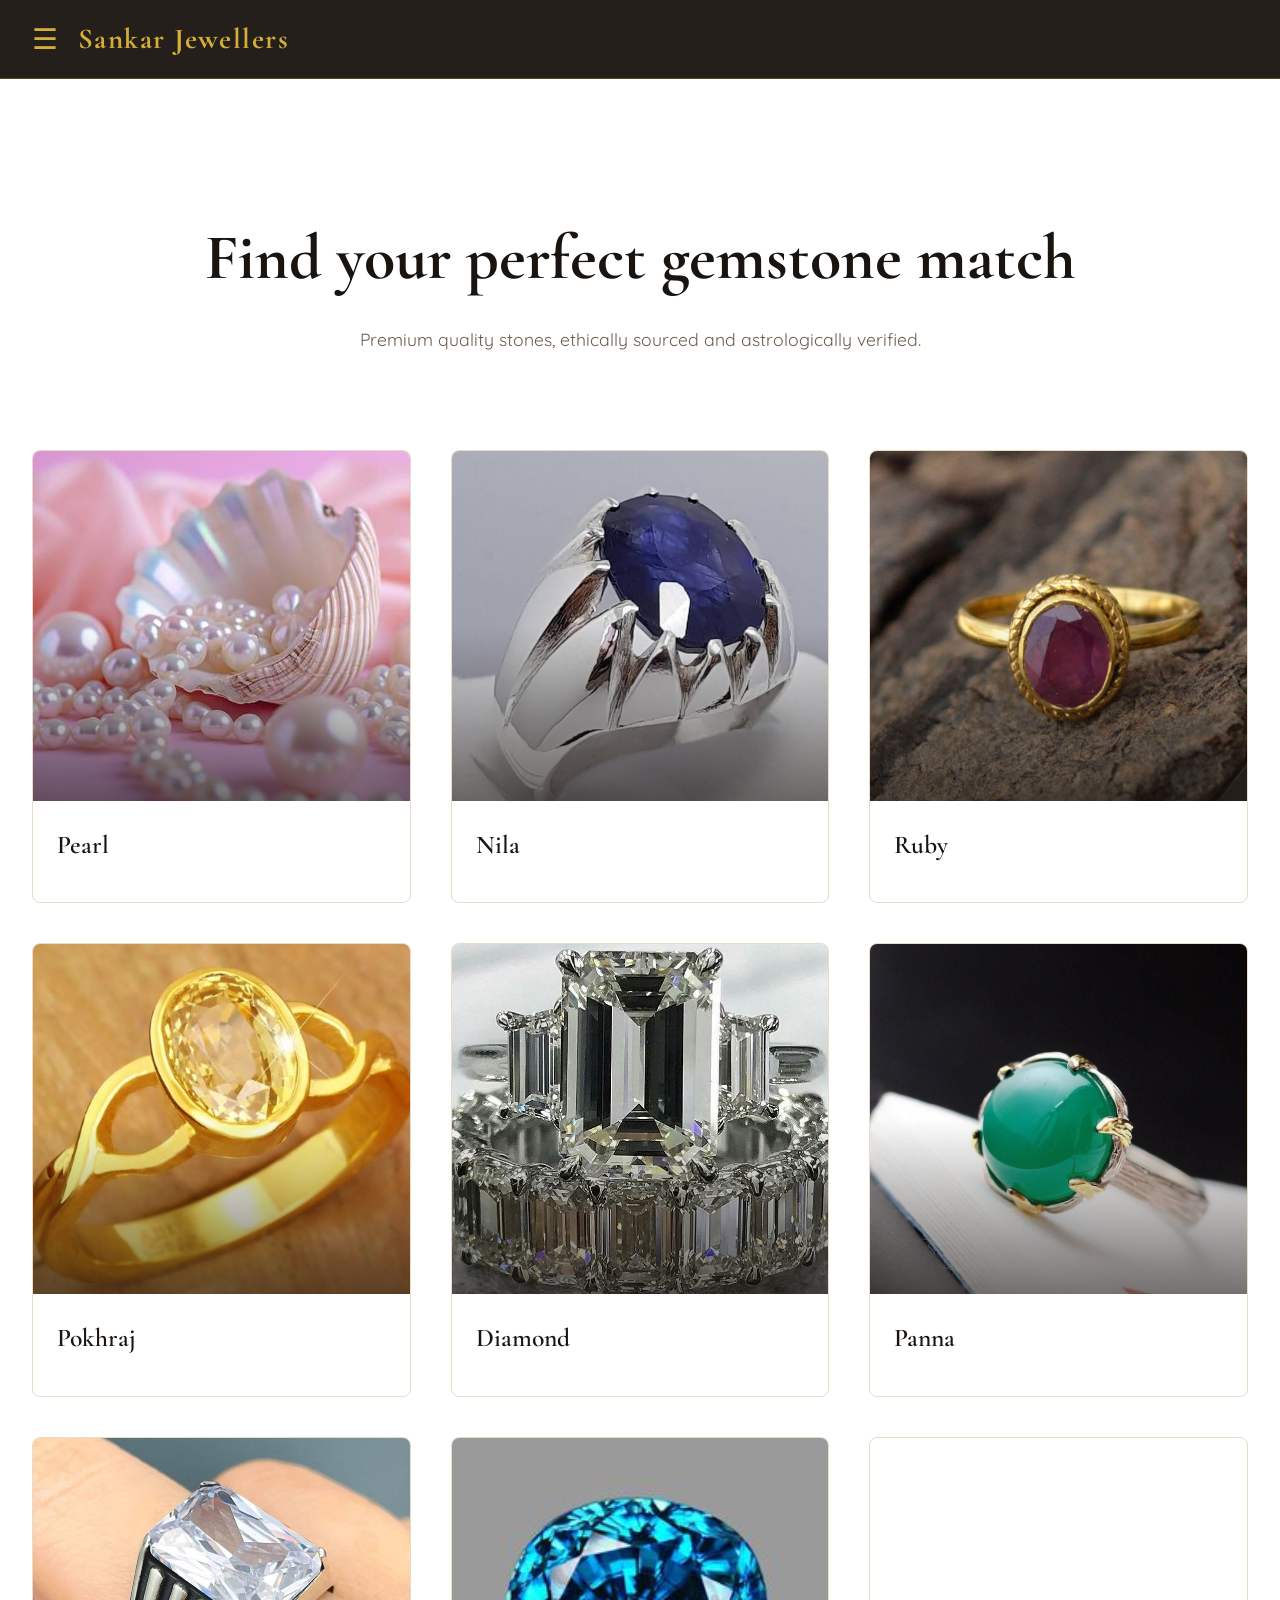
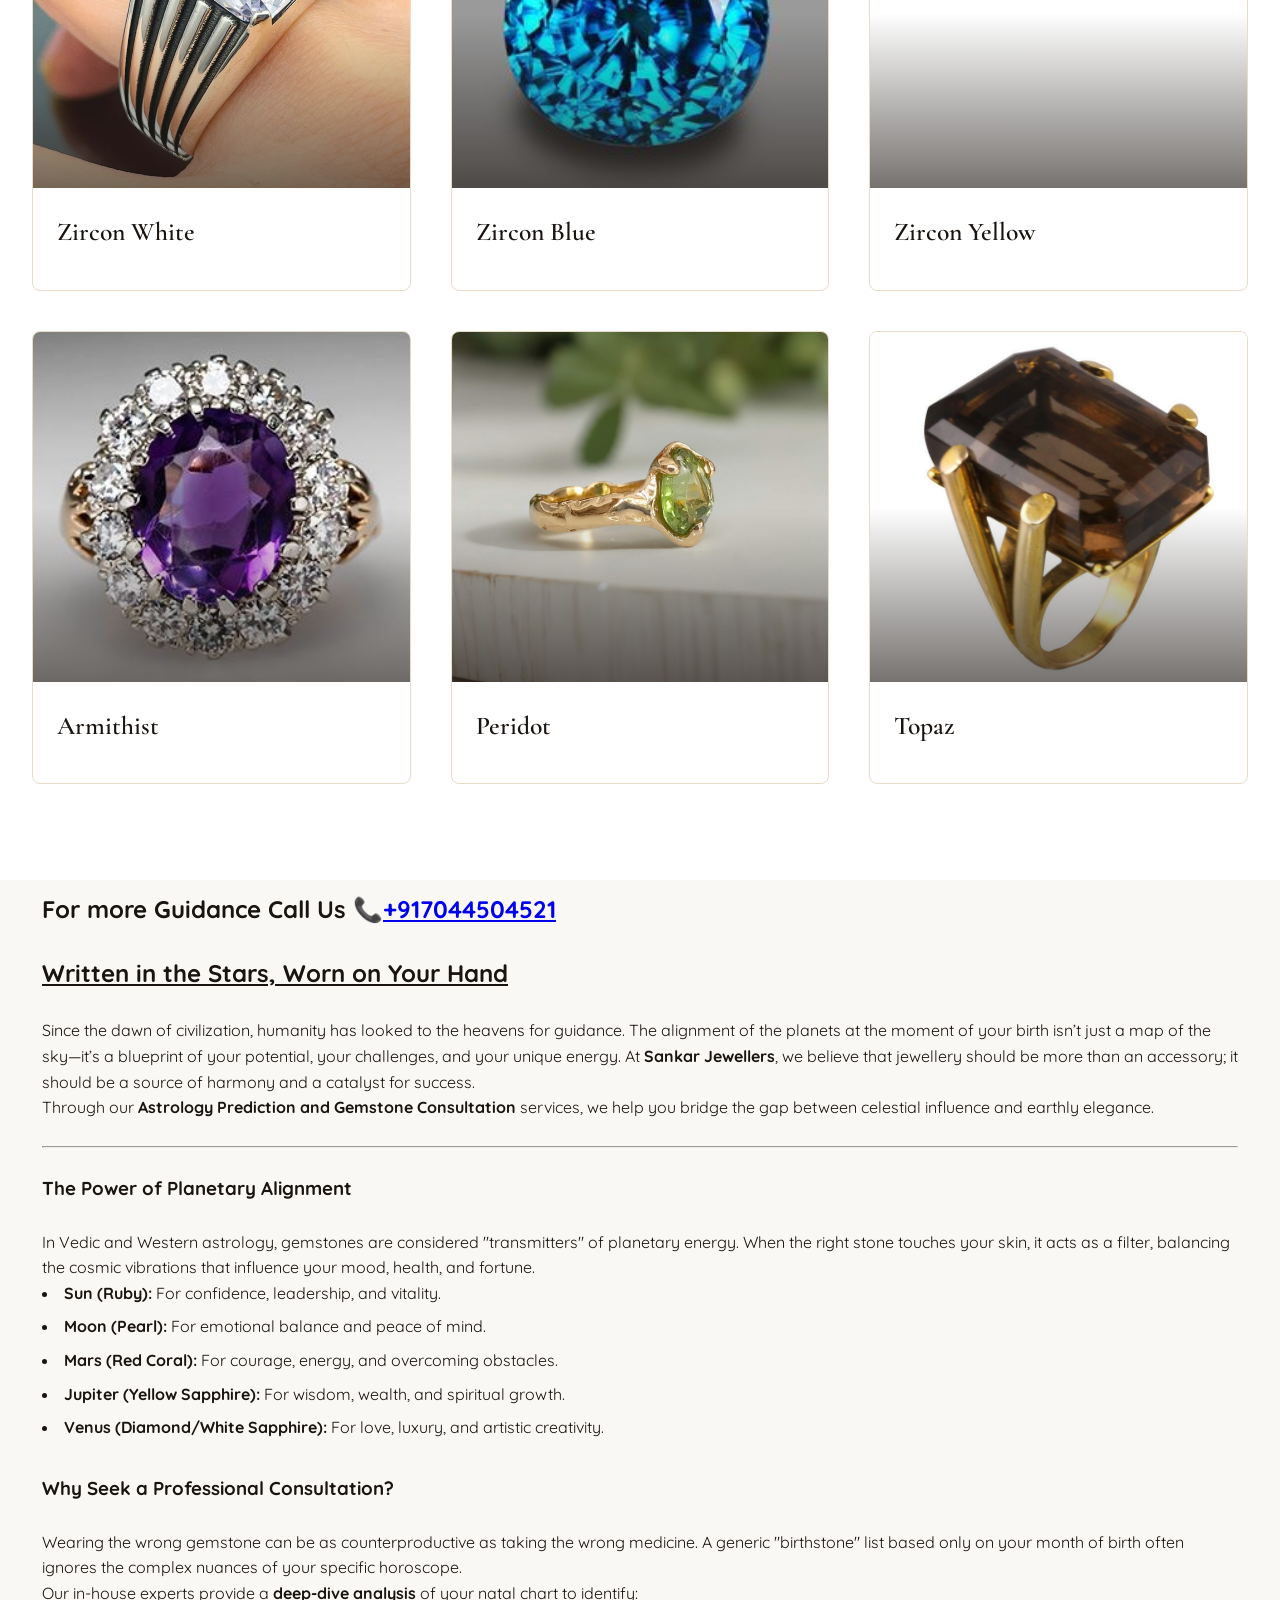
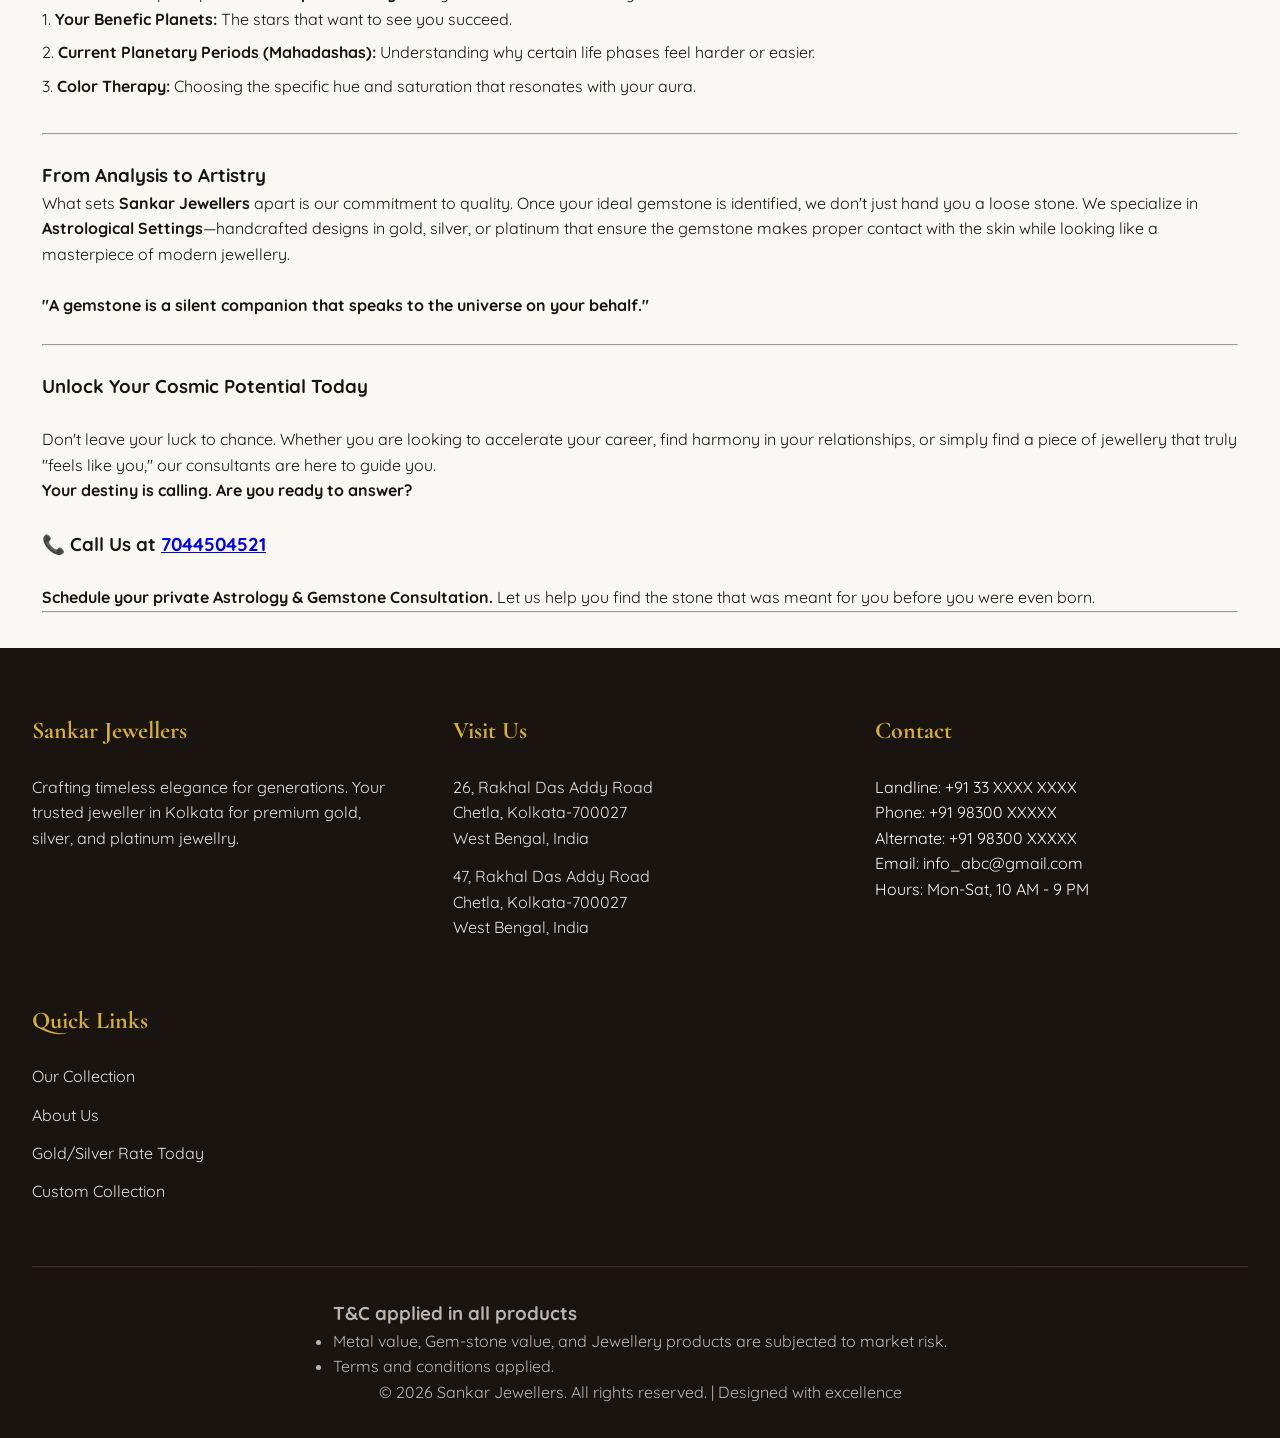
==== commit c6229a96: "fixed link issues fixed links" ====
--- a/AstrologyGemStonesConsultation.html
+++ b/AstrologyGemStonesConsultation.html
@@ -14,7 +14,7 @@
     <header class="header">
         <nav class="nav-container">
             <button class="mobile-menu-btn" onclick="toggleSideMenu()">☰</button>
-            <a href="#" class="logo">Sankar Jewellers</a>
+            <a href="./index.html#home" class="logo">Sankar Jewellers</a>
         </nav>
     </header>
     <div id="sideMenu" class="side-menu">
@@ -57,7 +57,7 @@
                     <a href="./ProductGrid.html?category=Men&metalType=Gold&product=Button" onclick="toggleSideMenu()">Button</a>
                     <a href="./ProductGrid.html?category=Men&metalType=Gold&product=Cufflink" onclick="toggleSideMenu()">Cufflink</a>
                     <a href="./ProductGrid.html?category=Men&metalType=Gold&product=Bracelet" onclick="toggleSideMenu()">Bracelet</a>
-                    <a href="./ProductGrid.html?category=Men&metalType=Gold&product=OtherProducts" onclick="toggleSideMenu()">Other Products</a>
+                    <a href="./ProductGrid.html?category=Men&metalType=Gold&product=Other Products" onclick="toggleSideMenu()">Other Products</a>
                     <a href="./ProductGrid.html?category=Men&metalType=Silver&product=All" onclick="toggleSideMenu()">Silver Collection</a>
                 </div>
             </div>
@@ -69,7 +69,7 @@
                     <a href="./ProductGrid.html?category=Kids&metalType=Gold&product=Pendant" onclick="toggleSideMenu()">Pendant</a>
                     <a href="./ProductGrid.html?category=Kids&metalType=Gold&product=Bracelet" onclick="toggleSideMenu()">Bracelet</a>
                     <a href="./ProductGrid.html?category=Kids&metalType=Gold&product=Ring" onclick="toggleSideMenu()">Ring</a>
-                    <a href="./ProductGrid.html?category=Kids&metalType=Gold&product=Baby Bracelet" onclick="toggleSideMenu()">Nazariya (Baby Bracelet)</a>
+                    <a href="./ProductGrid.html?category=Kids&metalType=Gold&product=baby bracelet (nazariya)" onclick="toggleSideMenu()">Nazariya (Baby Bracelet)</a>
                     <a href="./ProductGrid.html?category=Kids&metalType=Gold&product=OtherProducts" onclick="toggleSideMenu()">Other Products</a>
                     <a href="./ProductGrid.html?category=Kids&metalType=Silver&product=All" onclick="toggleSideMenu()">Silver Collection</a>
                 </div>
@@ -79,20 +79,21 @@
                 <button class="collapsible-btn" onclick="toggleAccordion(this)">Silver <span>+</span></button>
                 <div class="collapsible-content">
                     <a href="./ProductGrid.html?category=All&metalType=Silver&product=Anklets" onclick="toggleSideMenu()">Nupur (Anklets)</a>
-                    <a href="./ProductGrid.html?category=All&metalType=Silver&product=Thick Anklets" onclick="toggleSideMenu()">Mal (Thick Anklets)</a>
-                    <a href="./ProductGrid.html?category=All&metalType=Silver&product=Toe Rings" onclick="toggleSideMenu()">Angat (Toe Rings)</a>
-                    <a href="./ProductGrid.html?category=All&metalType=Silver&product=Hair Pins" onclick="toggleSideMenu()">Khopar Kata (Hair Pins)</a>
-                    <a href="./ProductGrid.html?category=All&metalType=Silver&product=Sindoor Box" onclick="toggleSideMenu()">Sindoor Kouto (Sindoor Box)</a>
-                    <a href="./ProductGrid.html?category=All&metalType=Silver&product=Lamp" onclick="toggleSideMenu()">Pancha Pradip (Lamp)</a>
-                    <a href="./ProductGrid.html?category=All&metalType=Silver&product=Spoon" onclick="toggleSideMenu()">Kosh-Kushi (Spoon)</a>
-                    <a href="./ProductGrid.html?category=All&metalType=Silver&product=Plate" onclick="toggleSideMenu()">Thali (Plate)</a>
-                    <a href="./ProductGrid.html?category=All&metalType=Silver&product=Bowl" onclick="toggleSideMenu()">Bati (Bowl)</a>
-                    <a href="./ProductGrid.html?category=All&metalType=Silver&product=SmallTumbler" onclick="toggleSideMenu()">Goti (Small Tumbler)</a>
-                    <a href="./ProductGrid.html?category=All&metalType=Silver&product=RattleToy" onclick="toggleSideMenu()">Jhunjhuni (Rattle Toy)</a>
-                    <a href="./ProductGrid.html?category=All&metalType=Silver&product=Baby Bracelet" onclick="toggleSideMenu()">Nazariya (Baby Bracelet)</a>
-                    <a href="./ProductGrid.html?category=All&metalType=Silver&product=OtherProducts" onclick="toggleSideMenu()">Other Products</a>
-                </div>
-            </div>
+                    <a href="./ProductGrid.html?category=All&metalType=Silver&product=Mal (Thick Anklets)" onclick="toggleSideMenu()">Mal (Thick Anklets)</a>
+                    <a href="./ProductGrid.html?category=All&metalType=Silver&product=Angat (Toe Rings)" onclick="toggleSideMenu()">Angat (Toe Rings)</a>
+                    <a href="./ProductGrid.html?category=All&metalType=Silver&product=Khopar Kata (Hair Pins)" onclick="toggleSideMenu()">Khopar Kata (Hair Pins)</a>
+                    <a href="./ProductGrid.html?category=All&metalType=Silver&product=Sindoor Kouto (Sindoor Box)" onclick="toggleSideMenu()">Sindoor Kouto (Sindoor Box)</a>
+                    <a href="./ProductGrid.html?category=All&metalType=Silver&product=Pancha Pradip (Lamp)" onclick="toggleSideMenu()">Pancha Pradip (Lamp)</a>
+                    <a href="./ProductGrid.html?category=All&metalType=Silver&product=Kosh-Kushi (Spoon)" onclick="toggleSideMenu()">Kosh-Kushi (Spoon)</a>
+                    <a href="./ProductGrid.html?category=All&metalType=Silver&product=Thali (Plate)" onclick="toggleSideMenu()">Thali (Plate)</a>
+                    <a href="./ProductGrid.html?category=All&metalType=Silver&product=Bati (Bowl)" onclick="toggleSideMenu()">Bati (Bowl)</a>
+                    <a href="./ProductGrid.html?category=All&metalType=Silver&product=Goti (Small Tumbler)" onclick="toggleSideMenu()">Goti (Small Tumbler)</a>
+                    <a href="./ProductGrid.html?category=All&metalType=Silver&product=Jhunjhuni (Rattle Toy)" onclick="toggleSideMenu()">Jhunjhuni (Rattle Toy)</a>
+                    <a href="./ProductGrid.html?category=All&metalType=Silver&product=baby bracelet (nazariya)" onclick="toggleSideMenu()">Nazariya (Baby Bracelet)</a>
+                    <a href="./ProductGrid.html?category=All&metalType=Silver&product=Other Products" onclick="toggleSideMenu()">Other Products</a>
+                </div>
+            </div>
+
             <a href="./CustomizeYourCollection.html" onclick="toggleSideMenu()">Custom Collection</a>
             <a href="./Offers.html" onclick="toggleSideMenu()">Offers</a>
             <a href="./index.html#about_us" onclick="toggleSideMenu()">About Us</a>
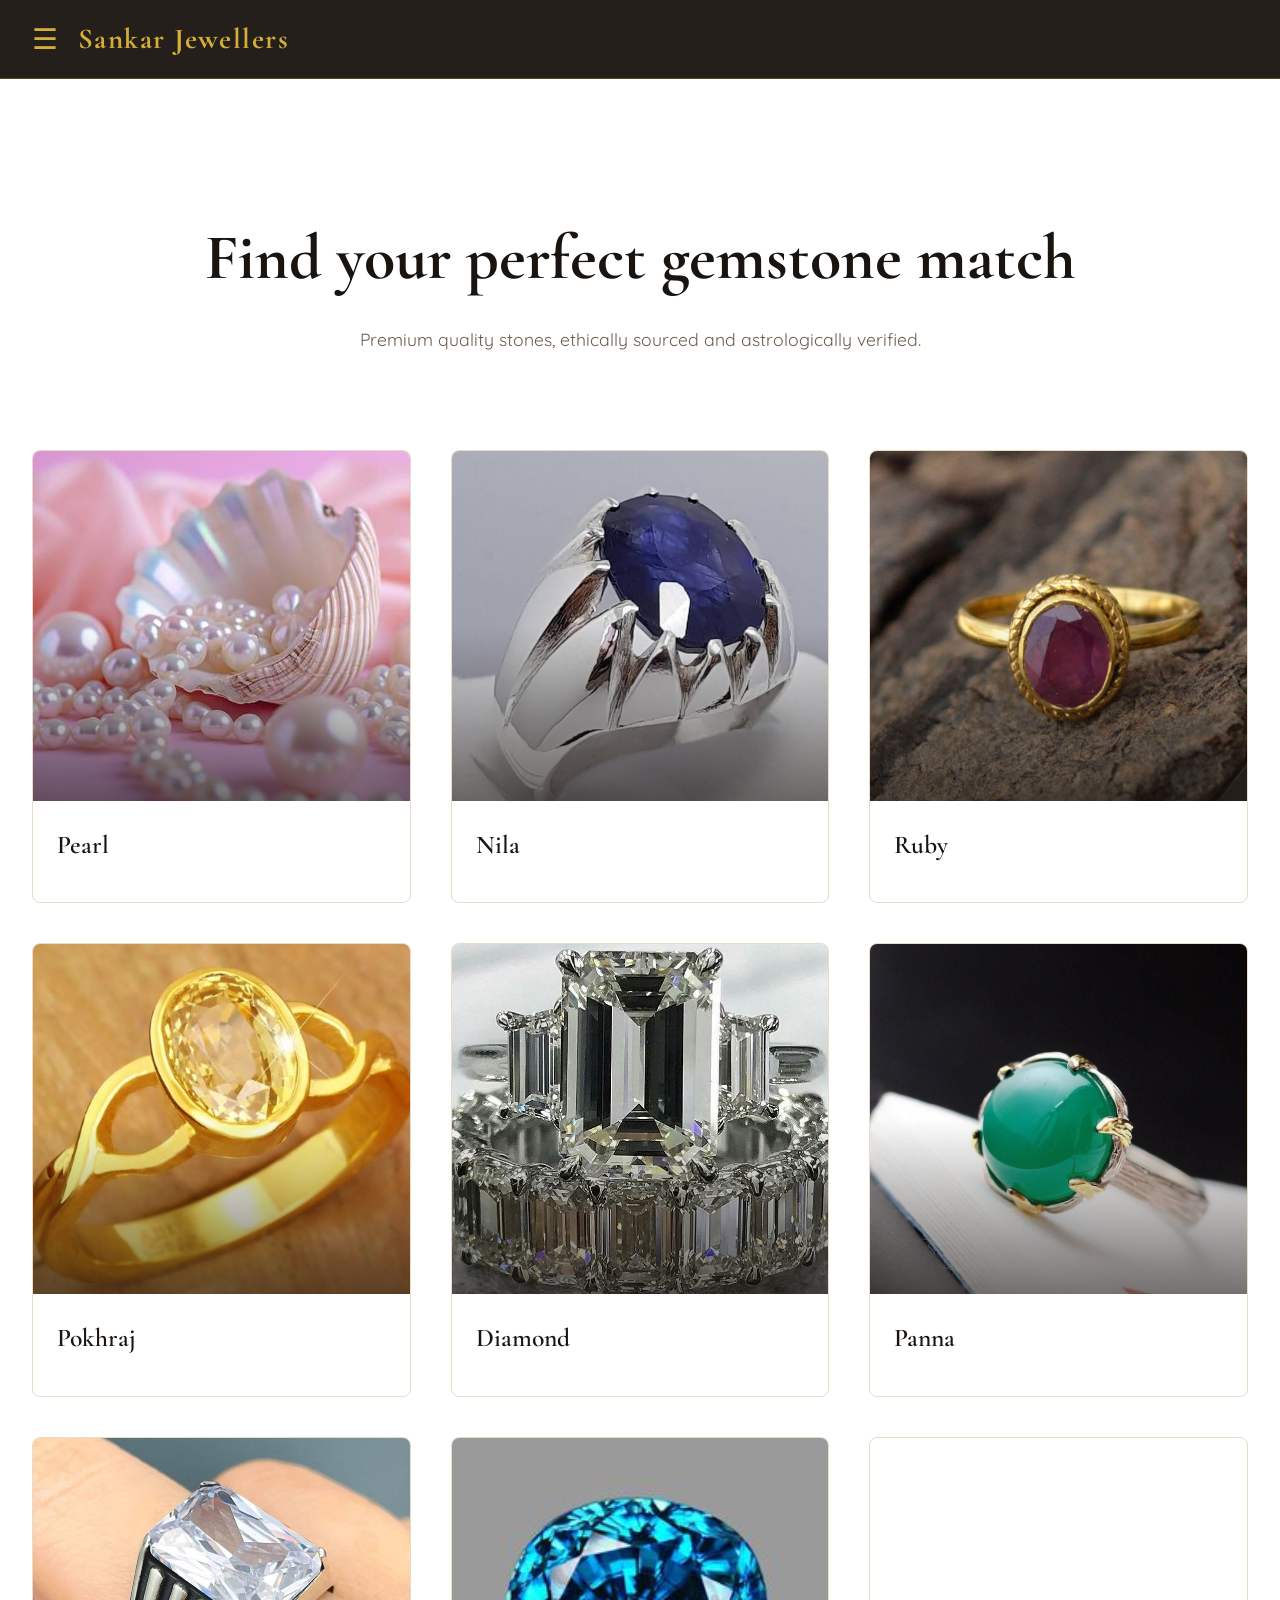
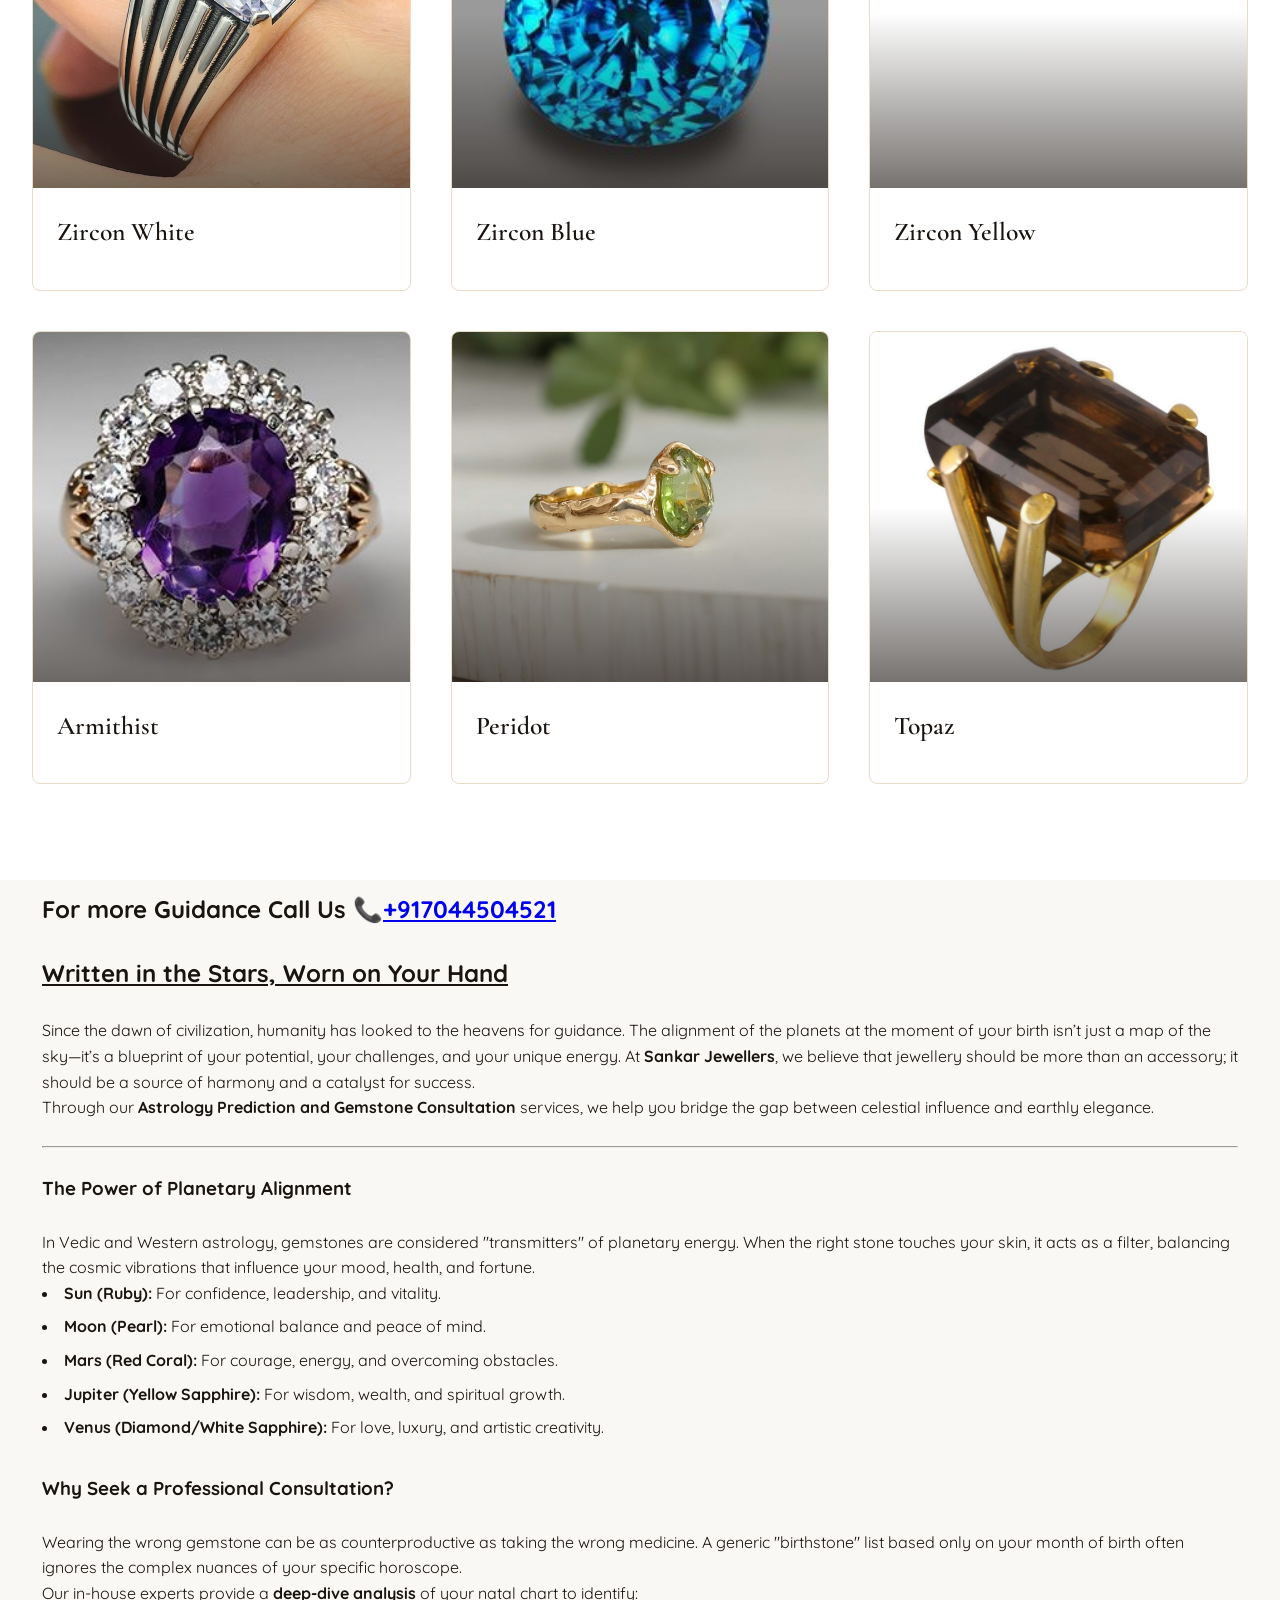
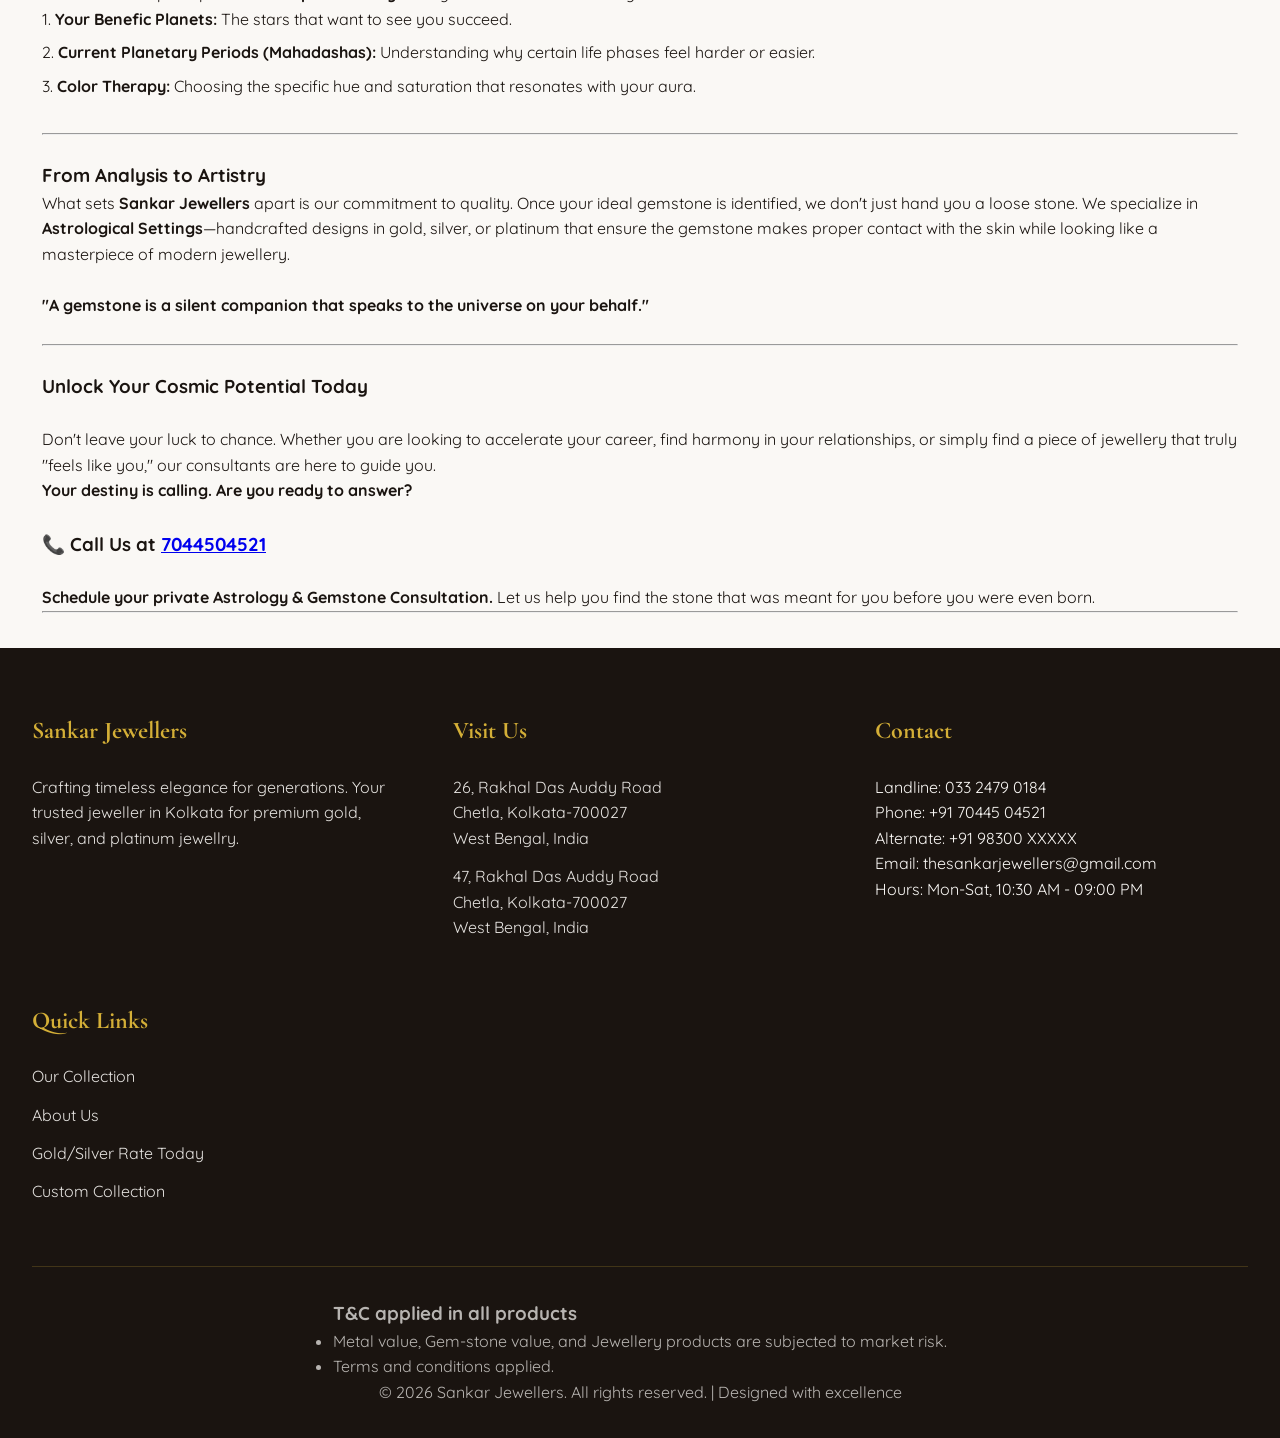
==== commit b5196e86: "UI Changes Landline, phone number, address, hours, hero image contact." ====
--- a/AstrologyGemStonesConsultation.html
+++ b/AstrologyGemStonesConsultation.html
@@ -295,16 +295,16 @@
             </div>
             <div class="footer-section">
                 <h3>Visit Us</h3>
-                <p>26, Rakhal Das Addy Road<br>Chetla, Kolkata-700027<br>West Bengal, India</p>
-                <p>47, Rakhal Das Addy Road<br>Chetla, Kolkata-700027<br>West Bengal, India</p>
+                <p>26, Rakhal Das Auddy Road<br>Chetla, Kolkata-700027<br>West Bengal, India</p>
+                <p>47, Rakhal Das Auddy Road<br>Chetla, Kolkata-700027<br>West Bengal, India</p>
             </div>
             <div class="footer-section">
                 <h3>Contact</h3>
-                <a href="tel:+91XXXXXXXXXX">Landline: +91 33 XXXX XXXX</a><br>
-                <a href="tel:+91XXXXXXXXXX">Phone: +91 98300 XXXXX</a><br>
-                <a href="tel:+91XXXXXXXXXX">Alternate: +91 98300 XXXXX</a><br>
-                <a href="mailto:abc@gmail.com">Email: info_abc@gmail.com</a><br>
-                Hours: Mon-Sat, 10 AM - 9 PM
+                <a href="tel:+913324790184">Landline: 033 2479 0184</a><br />
+                <a href="tel:+917044504521">Phone: +91 70445 04521</a><br />
+                <a href="tel:+91XXXXXXXXXX">Alternate: +91 98300 XXXXX</a><br />
+                <a href="mailto:thesankarjewellers@gmail.com">Email: thesankarjewellers@gmail.com</a><br>
+                Hours: Mon-Sat, 10:30 AM - 09:00 PM
             </div>
             <div class="footer-section">
                 <h3>Quick Links</h3>
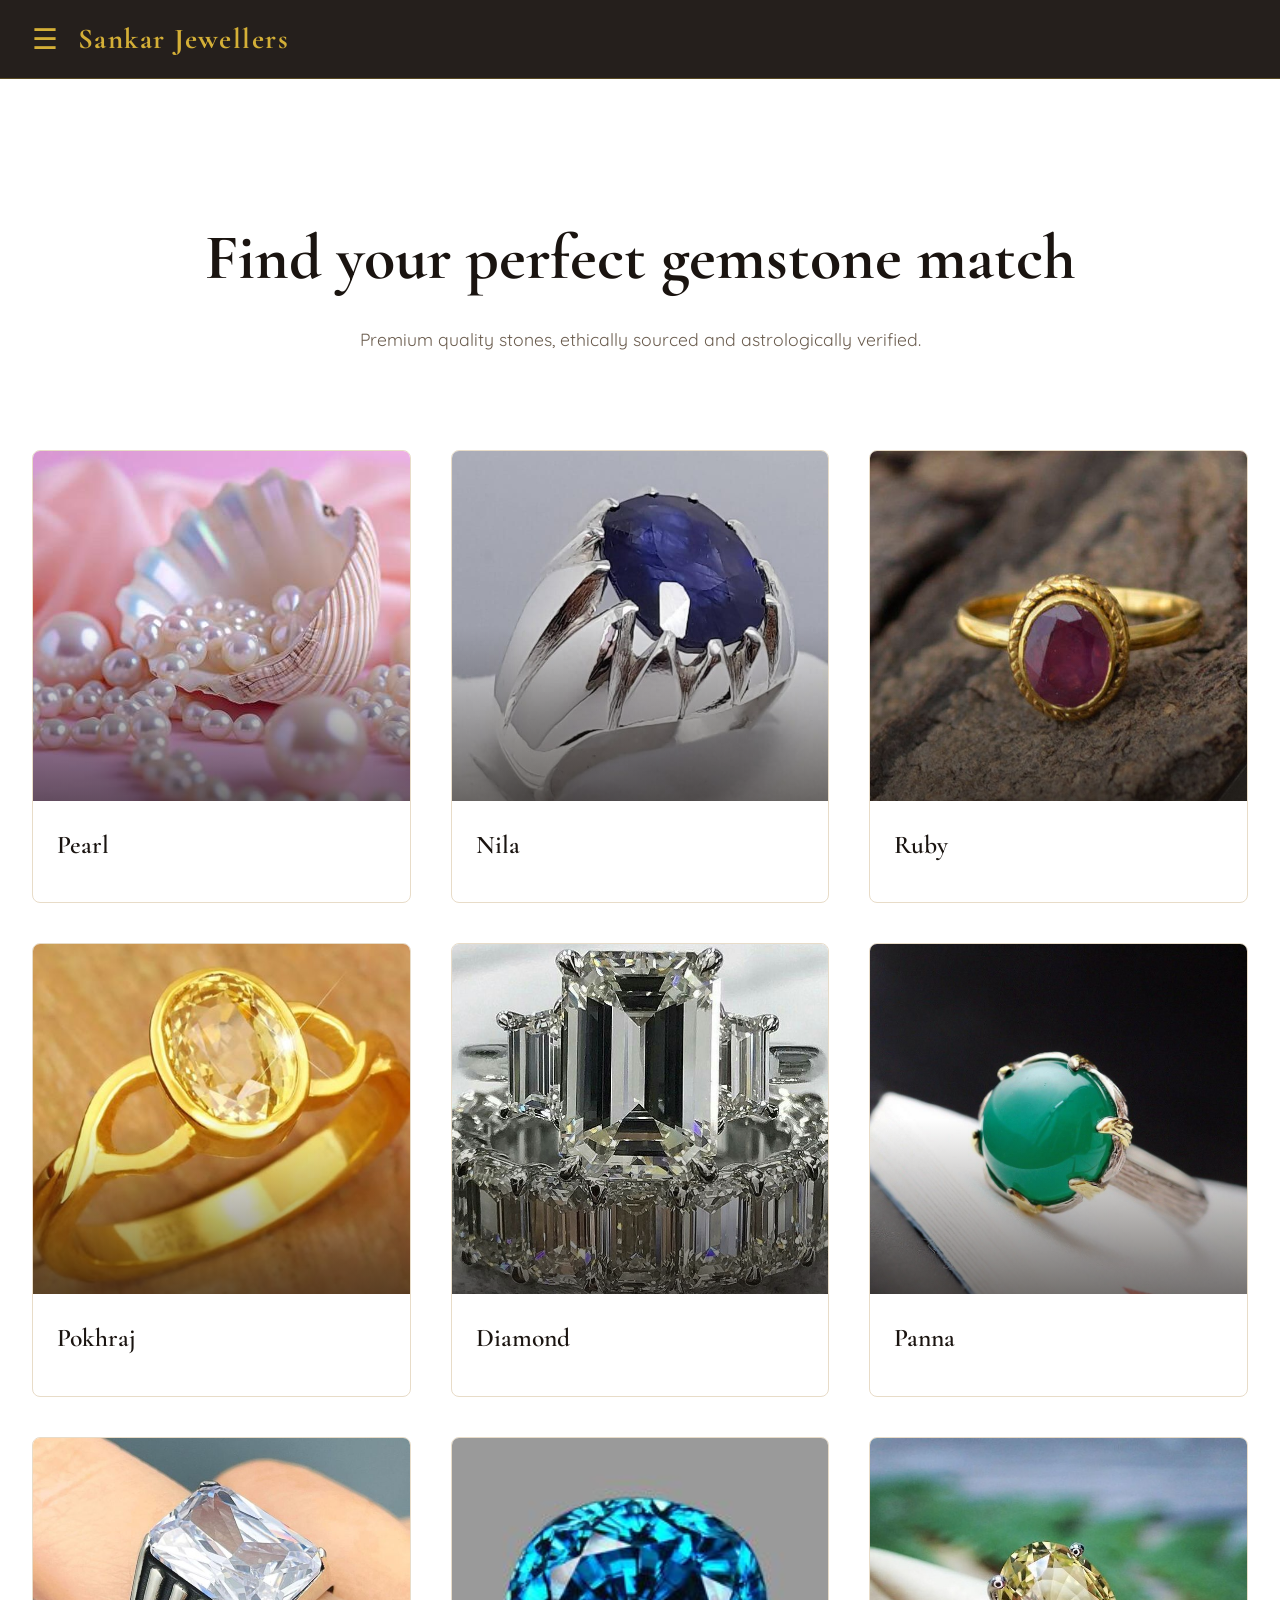
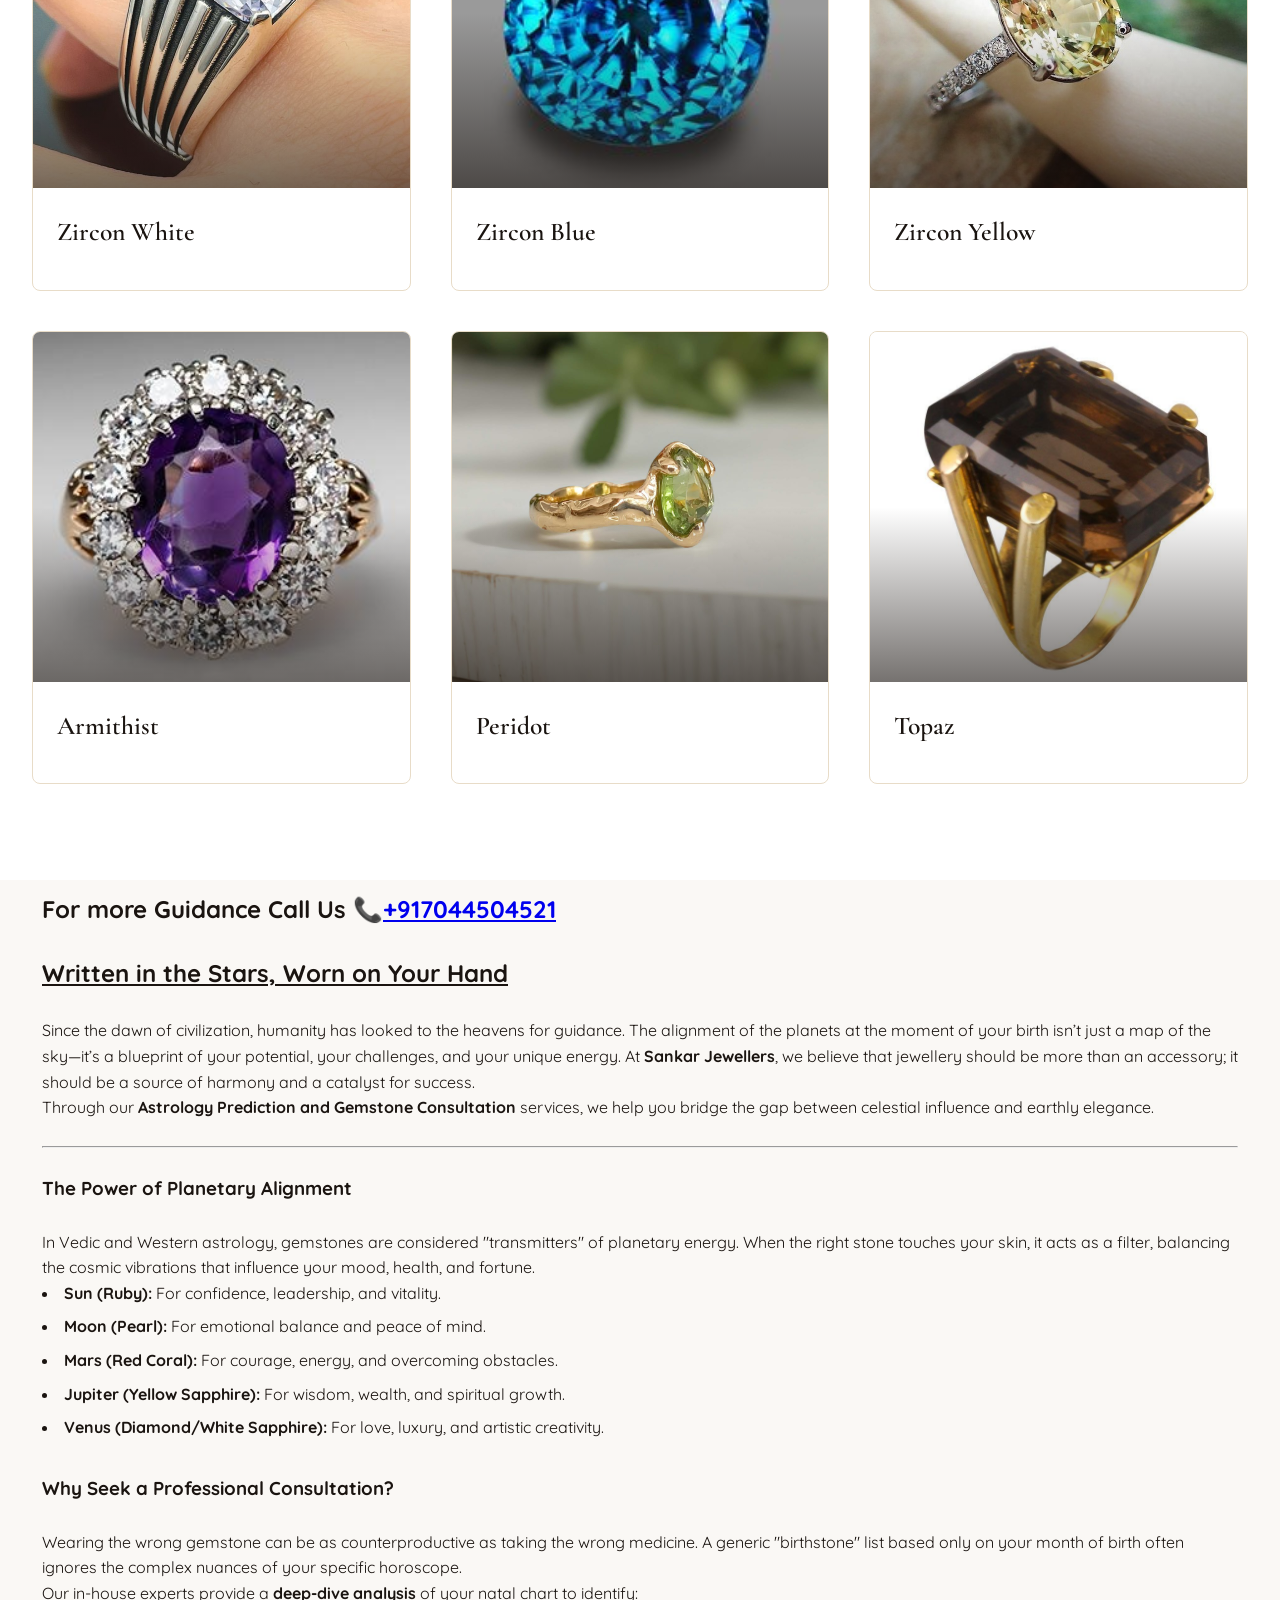
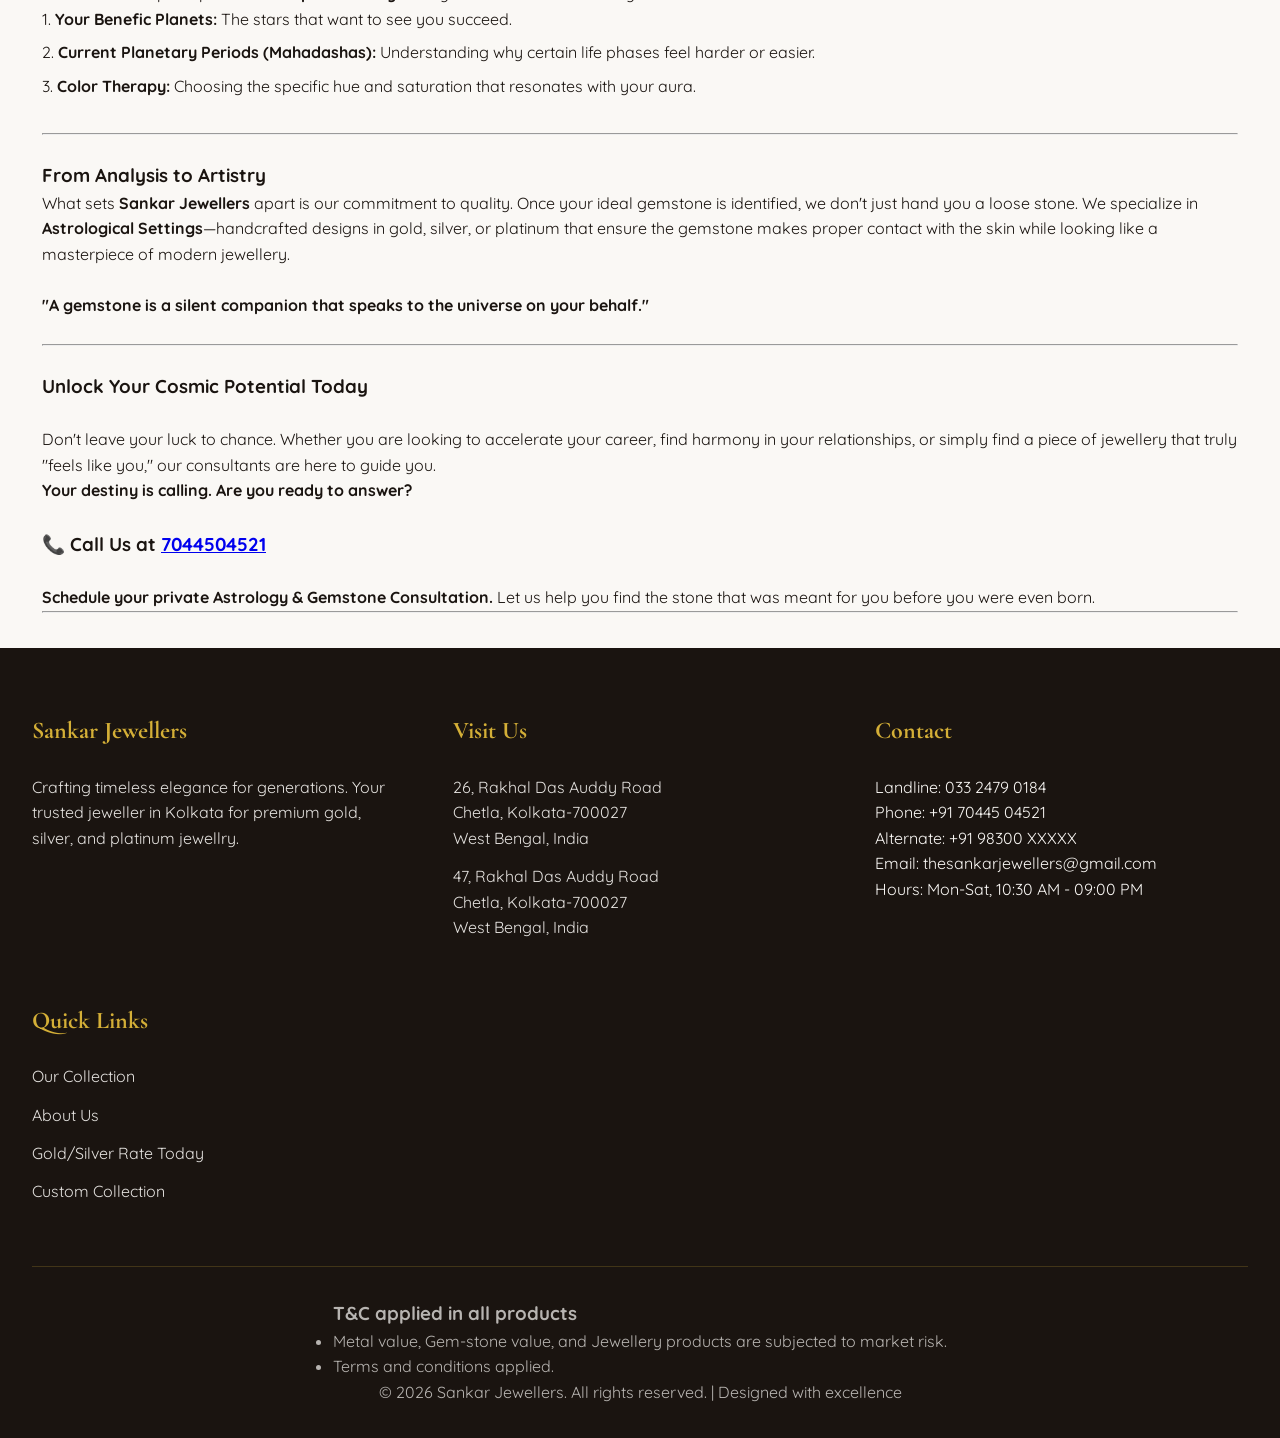
==== commit 1a03e59a: "Updated whatsApp number in custom orders and ui ui issue in AstroAndGem" ====
--- a/AstrologyGemStonesConsultation.html
+++ b/AstrologyGemStonesConsultation.html
@@ -176,7 +176,7 @@
                     </div>
                 </div>
                 <div class="product-card" onclick="document.getElementById('custom-orders').scrollIntoView({ behavior: 'smooth' })">
-                    <div class="product-image" style="background-image: url('./sections/Zircon_yellow_image.jpg?w=800&h=800&fit=crop');">
+                    <div class="product-image" style="background-image: url('./sections/zircon_yellow_image.jpg?w=800&h=800&fit=crop');">
                     </div>
                     <div class="product-info">
                         <h3 class="product-name">Zircon Yellow</h3>
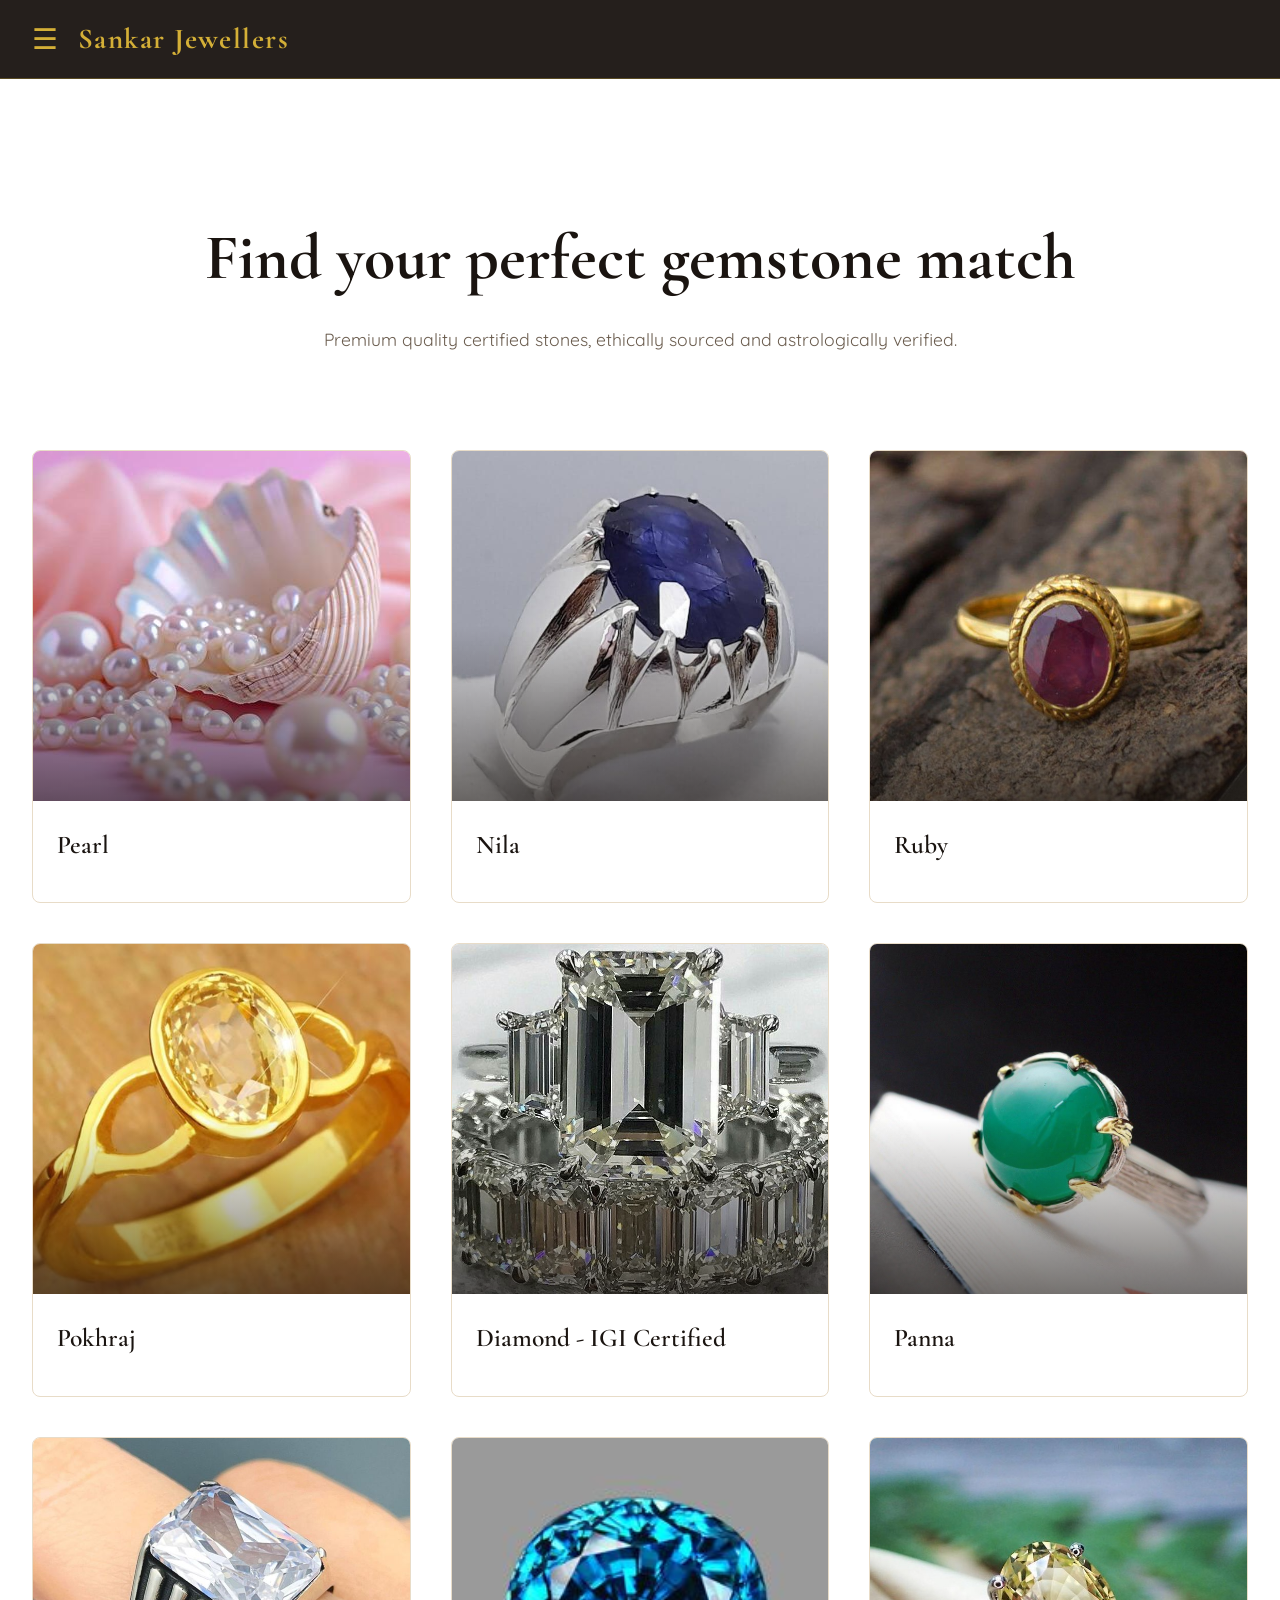
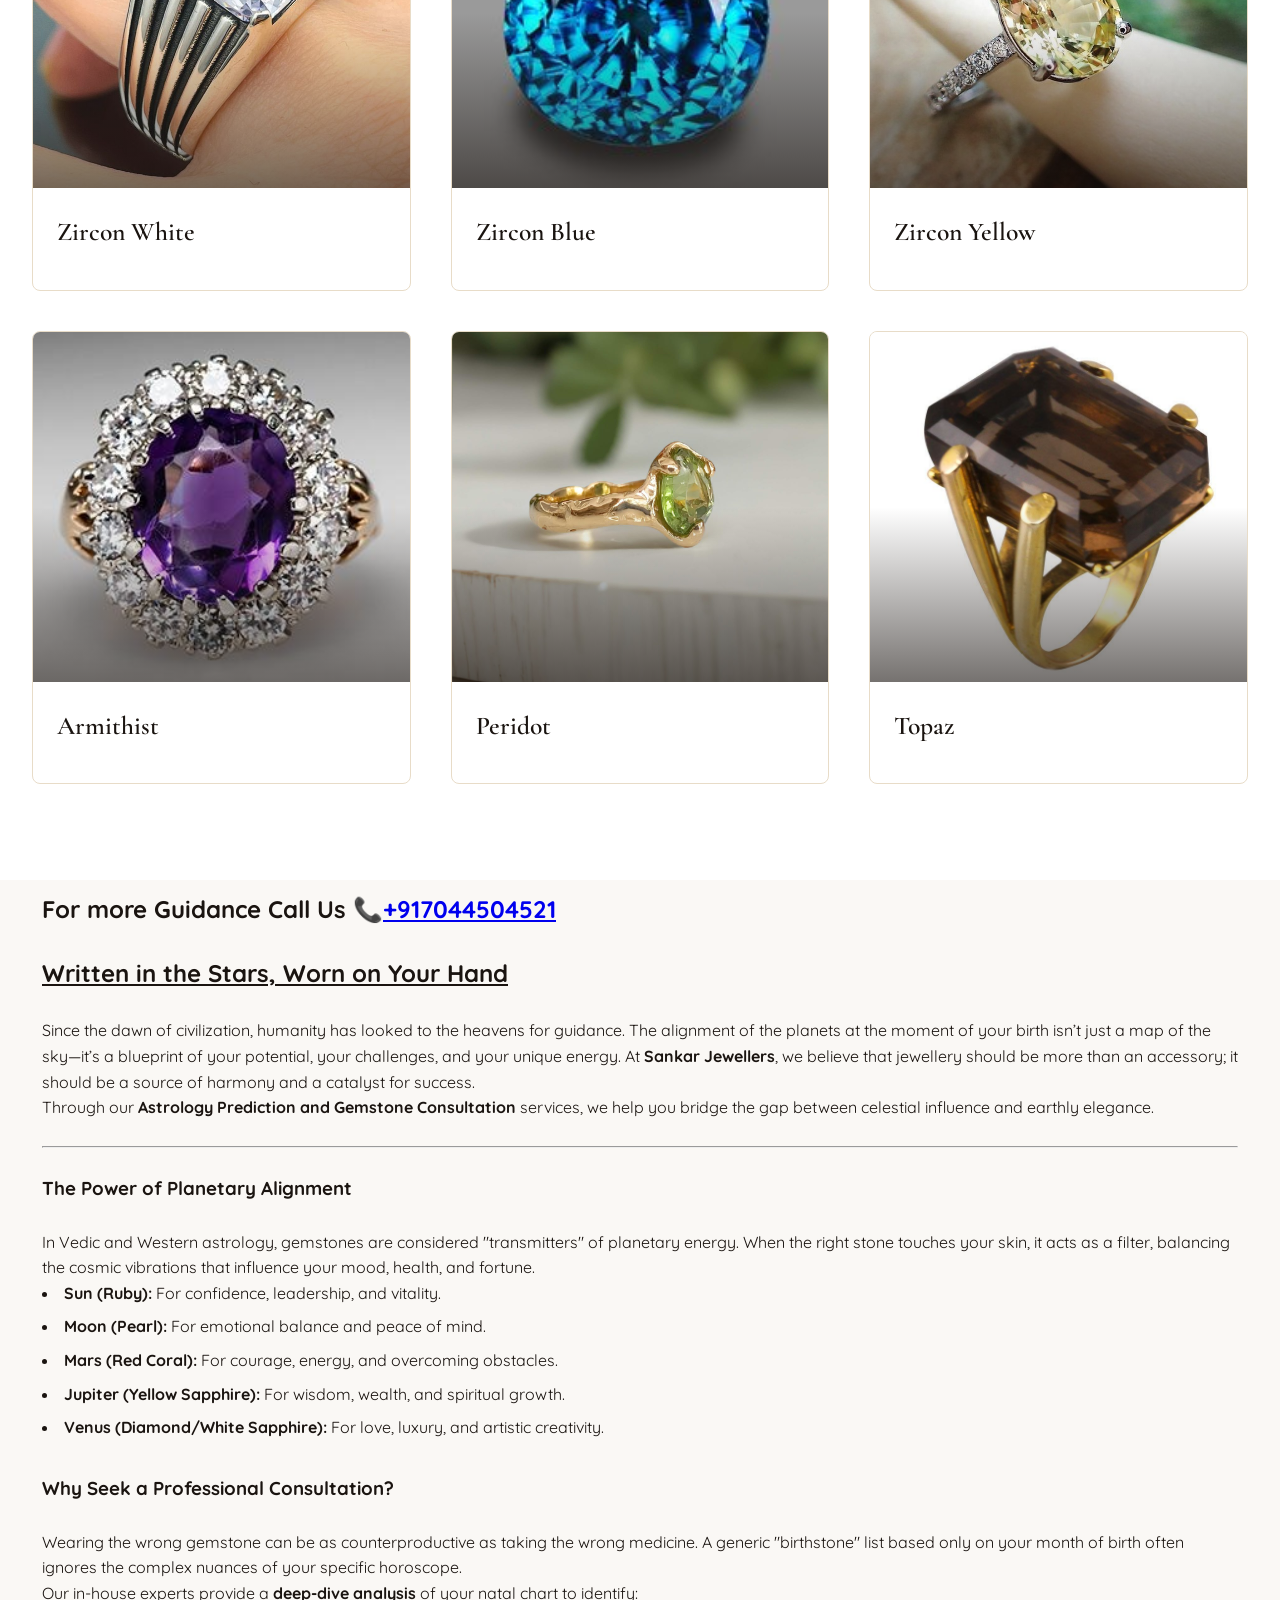
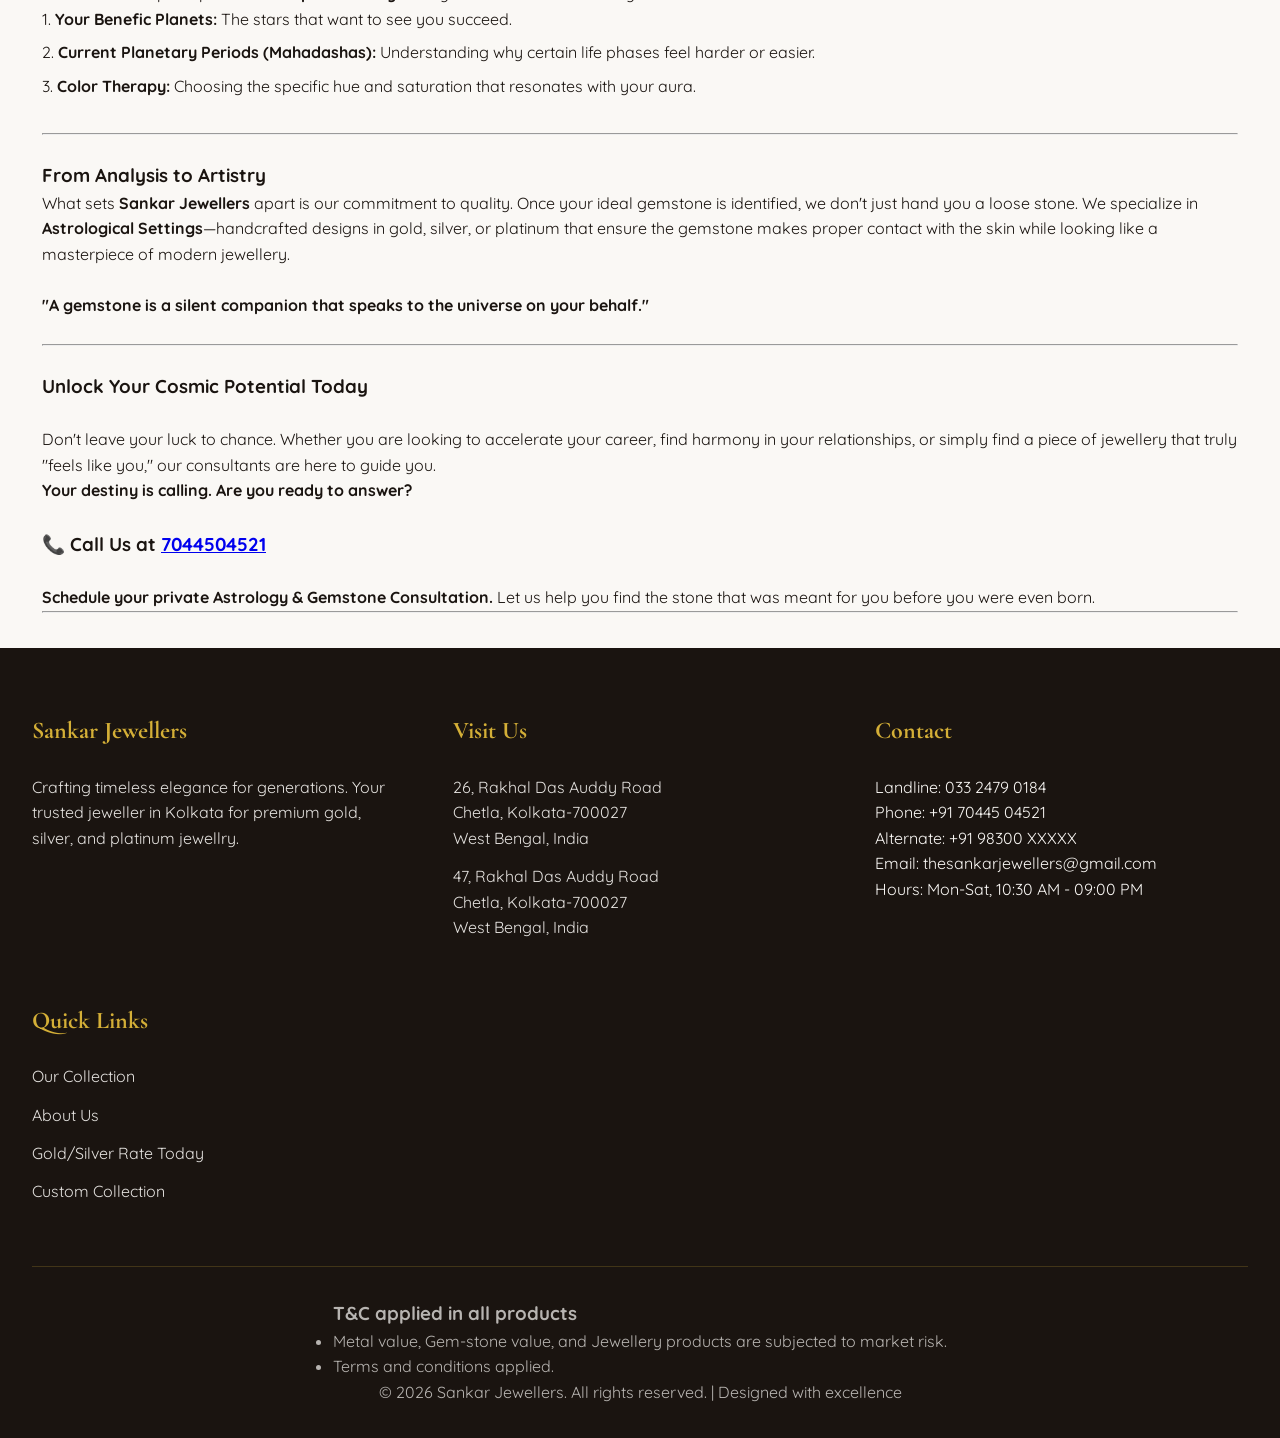
==== commit 4e0f872c: "Changes after feedback on 16-03-2026 Images and html files changed" ====
--- a/AstrologyGemStonesConsultation.html
+++ b/AstrologyGemStonesConsultation.html
@@ -108,7 +108,7 @@
         <div class="container">
             <div class="section-title">
                 <h2>Find your perfect gemstone match</h2>
-                <p id="section_title">Premium quality stones, ethically sourced and astrologically verified.</p>
+                <p id="section_title">Premium quality certified stones, ethically sourced and astrologically verified.</p>
             </div>
             <!-- Products Grid -->
             <div class="product-category-grid">
@@ -149,7 +149,7 @@
                     <div class="product-image" style="background-image: url('./sections/Diamond_image.jpg?w=800&h=800&fit=crop');">
                     </div>
                     <div class="product-info">
-                        <h3 class="product-name">Diamond</h3>
+                        <h3 class="product-name">Diamond - IGI Certified</h3>
                     </div>
                 </div>
 
--- a/style.css
+++ b/style.css
@@ -121,22 +121,22 @@
 }
 
     .hero-slide:nth-child(1) {
-        background-image: linear-gradient(rgba(26, 20, 16, 0.4), rgba(26, 20, 16, 0.4)), url('./images/photo-1515562141207-7a88fb7ce338-index-hero.jpeg?w=1920&h=1080&fit=crop');
+        background-image: linear-gradient(rgba(26, 20, 16, 0.4), rgba(26, 20, 16, 0.4)), url('./images/photo-1-index-hero.jpeg?w=1920&h=1080&fit=crop');
         animation-delay: 0s;
     }
 
     .hero-slide:nth-child(2) {
-        background-image: linear-gradient(rgba(26, 20, 16, 0.4), rgba(26, 20, 16, 0.4)), url('./images/1772292144683.png?w=1920&h=1080&fit=crop');
+        background-image: linear-gradient(rgba(26, 20, 16, 0.4), rgba(26, 20, 16, 0.4)), url('./images/photo-2-index-hero.png?w=1920&h=1080&fit=crop');
         animation-delay: 6.67s;
     }
 
     .hero-slide:nth-child(3) {
-        background-image: linear-gradient(rgba(26, 20, 16, 0.4), rgba(26, 20, 16, 0.4)), url('./images/photo-1611591437281-460bfbe1220a-index-hero.jpeg?w=1920&h=1080&fit=crop');
+        background-image: linear-gradient(rgba(26, 20, 16, 0.4), rgba(26, 20, 16, 0.4)), url('./images/photo-3-index-hero.jpeg?w=1920&h=1080&fit=crop');
         animation-delay: 13.34s;
     }
 
     .hero-slide:nth-child(4) {
-        background-image: linear-gradient(rgba(26, 20, 16, 0.4), rgba(26, 20, 16, 0.4)), url('./images/1772292180787.png?w=1920&h=1080&fit=crop');
+        background-image: linear-gradient(rgba(26, 20, 16, 0.4), rgba(26, 20, 16, 0.4)), url('./images/photo-4-index-hero.png?w=1920&h=1080&fit=crop');
         animation-delay: 20.0s;
     }
 
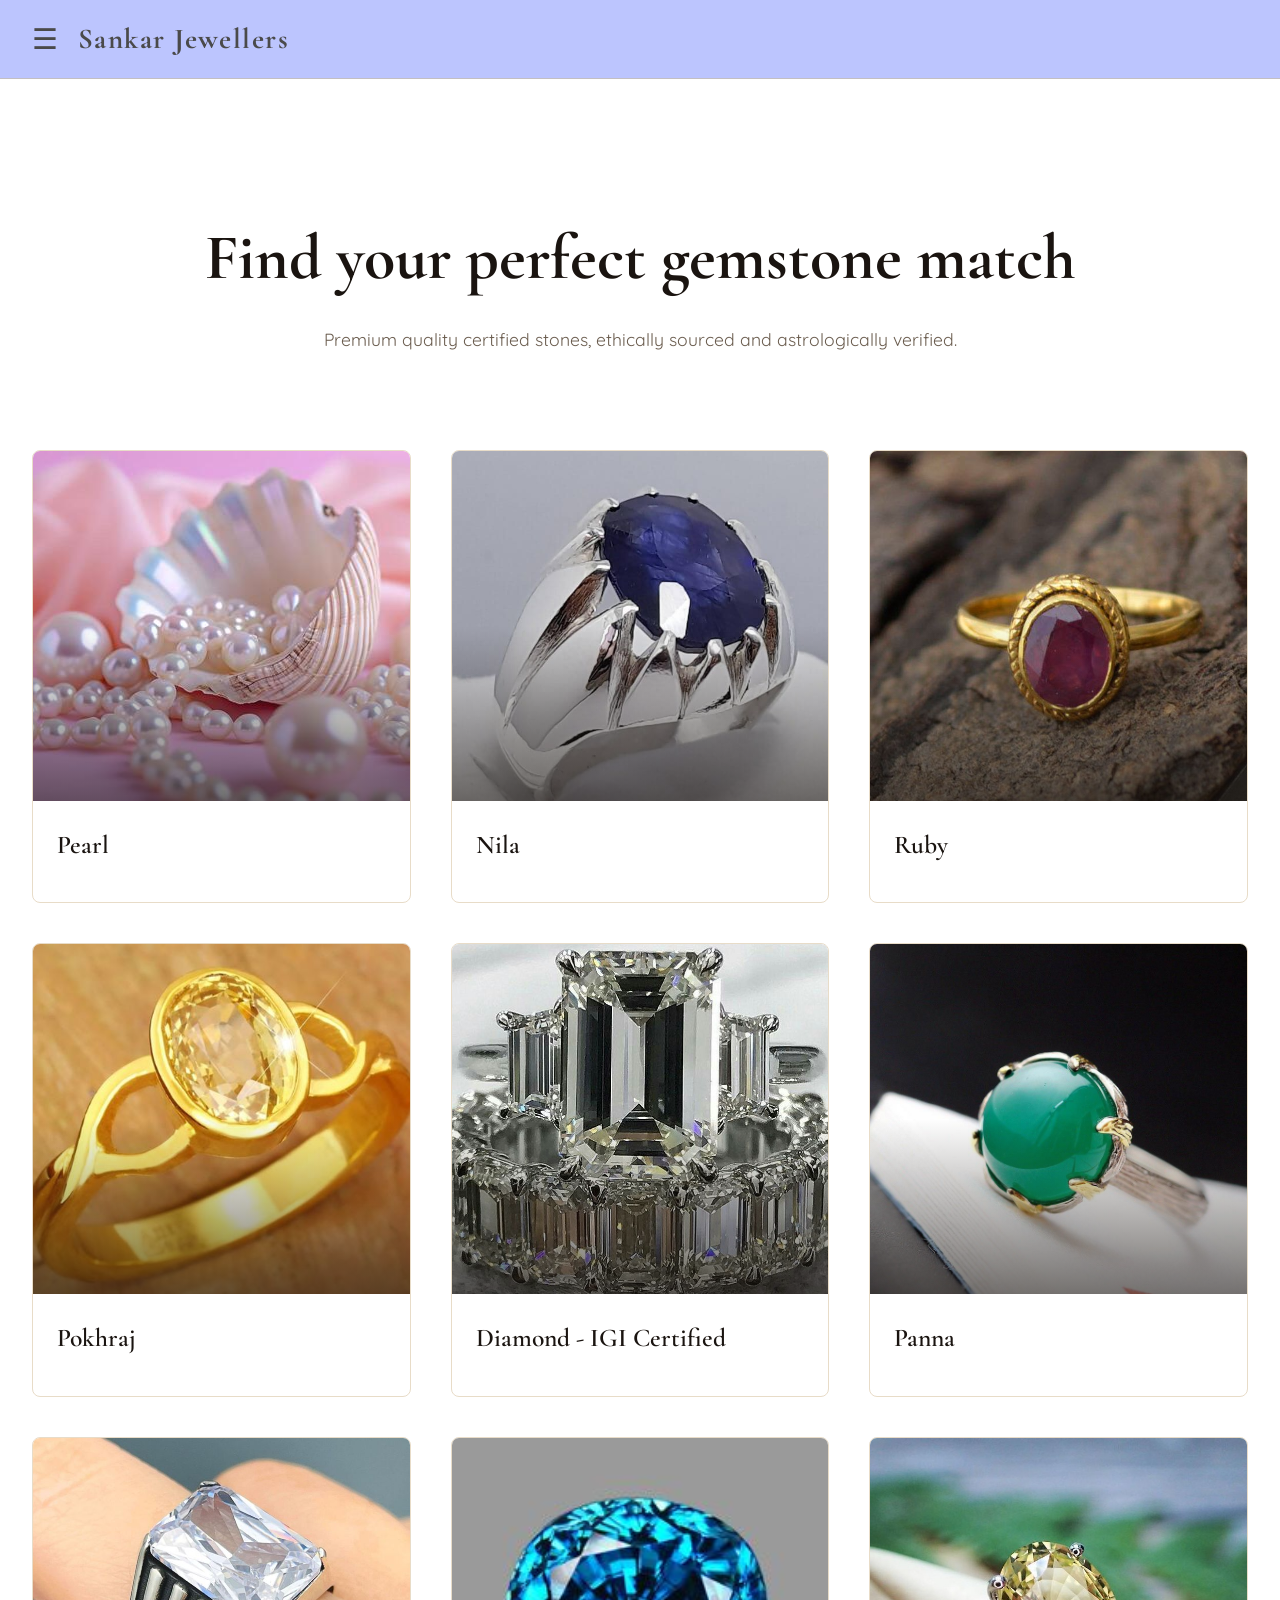
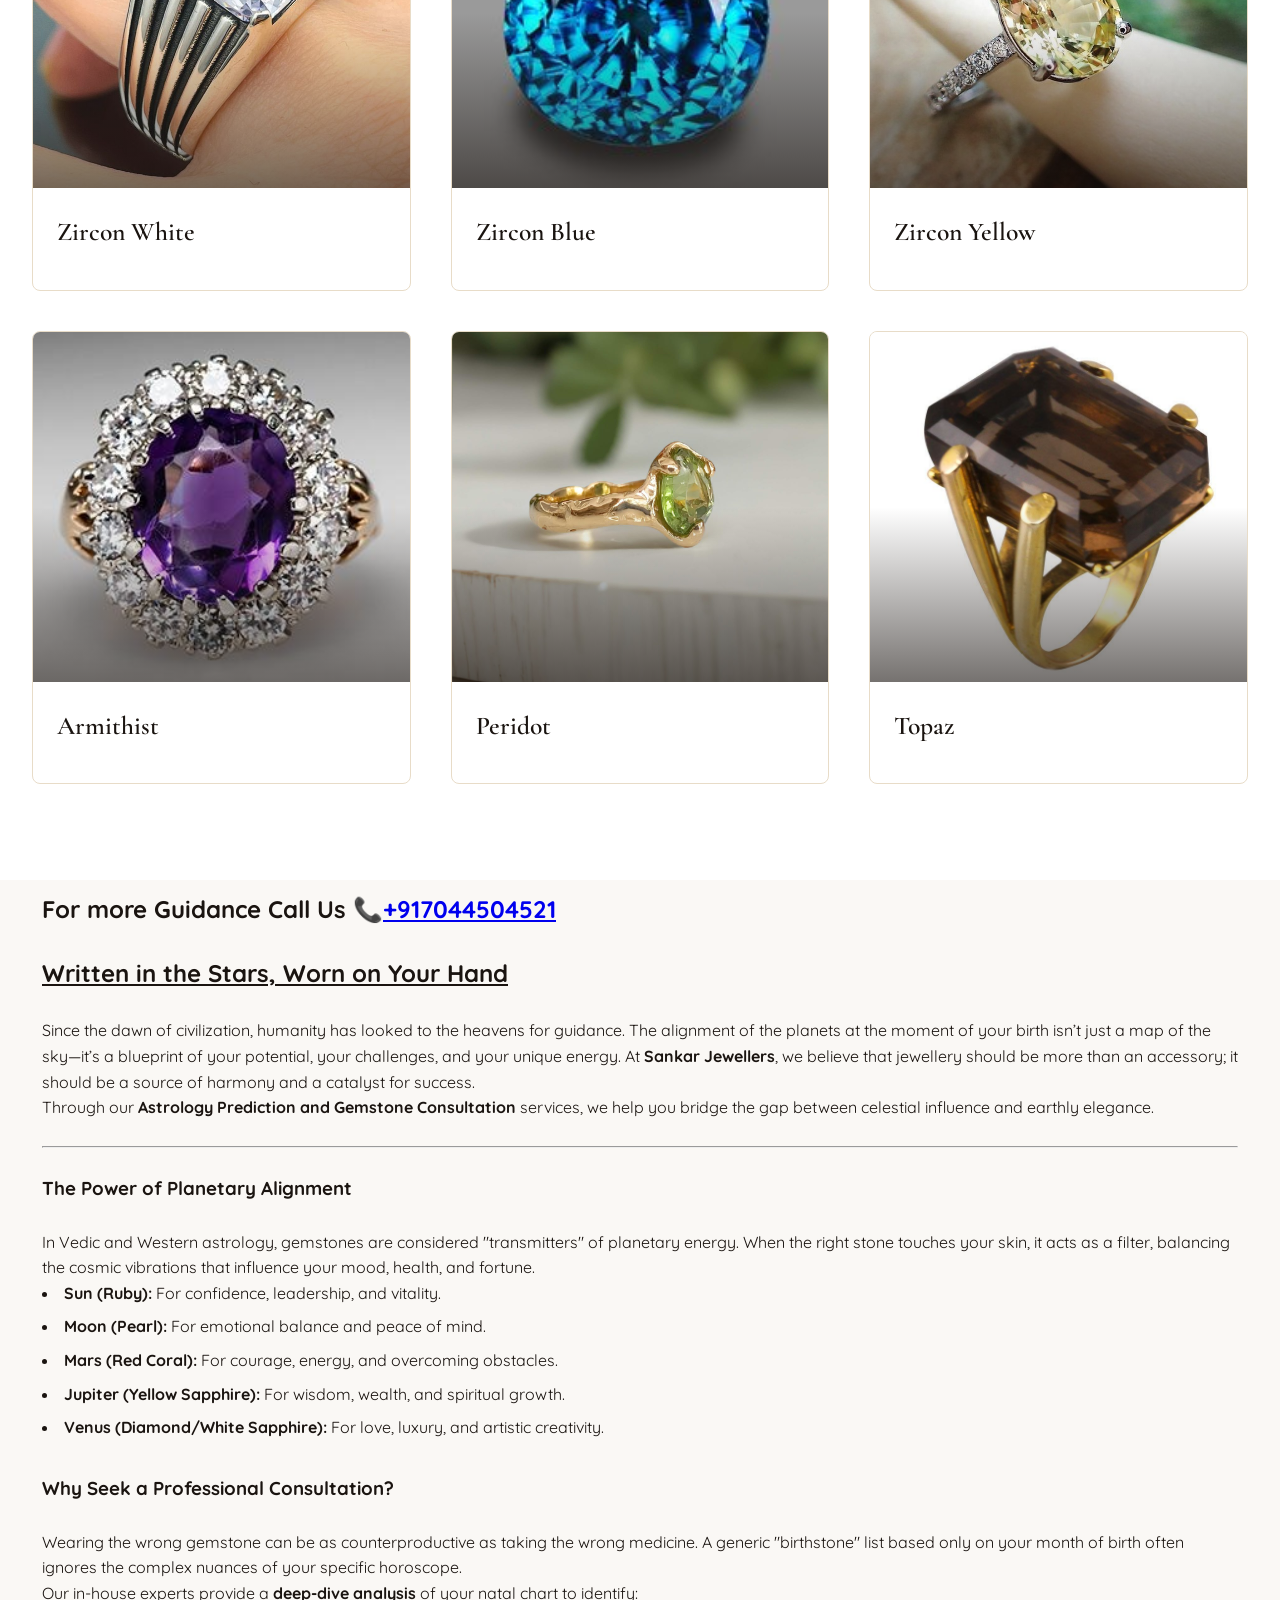
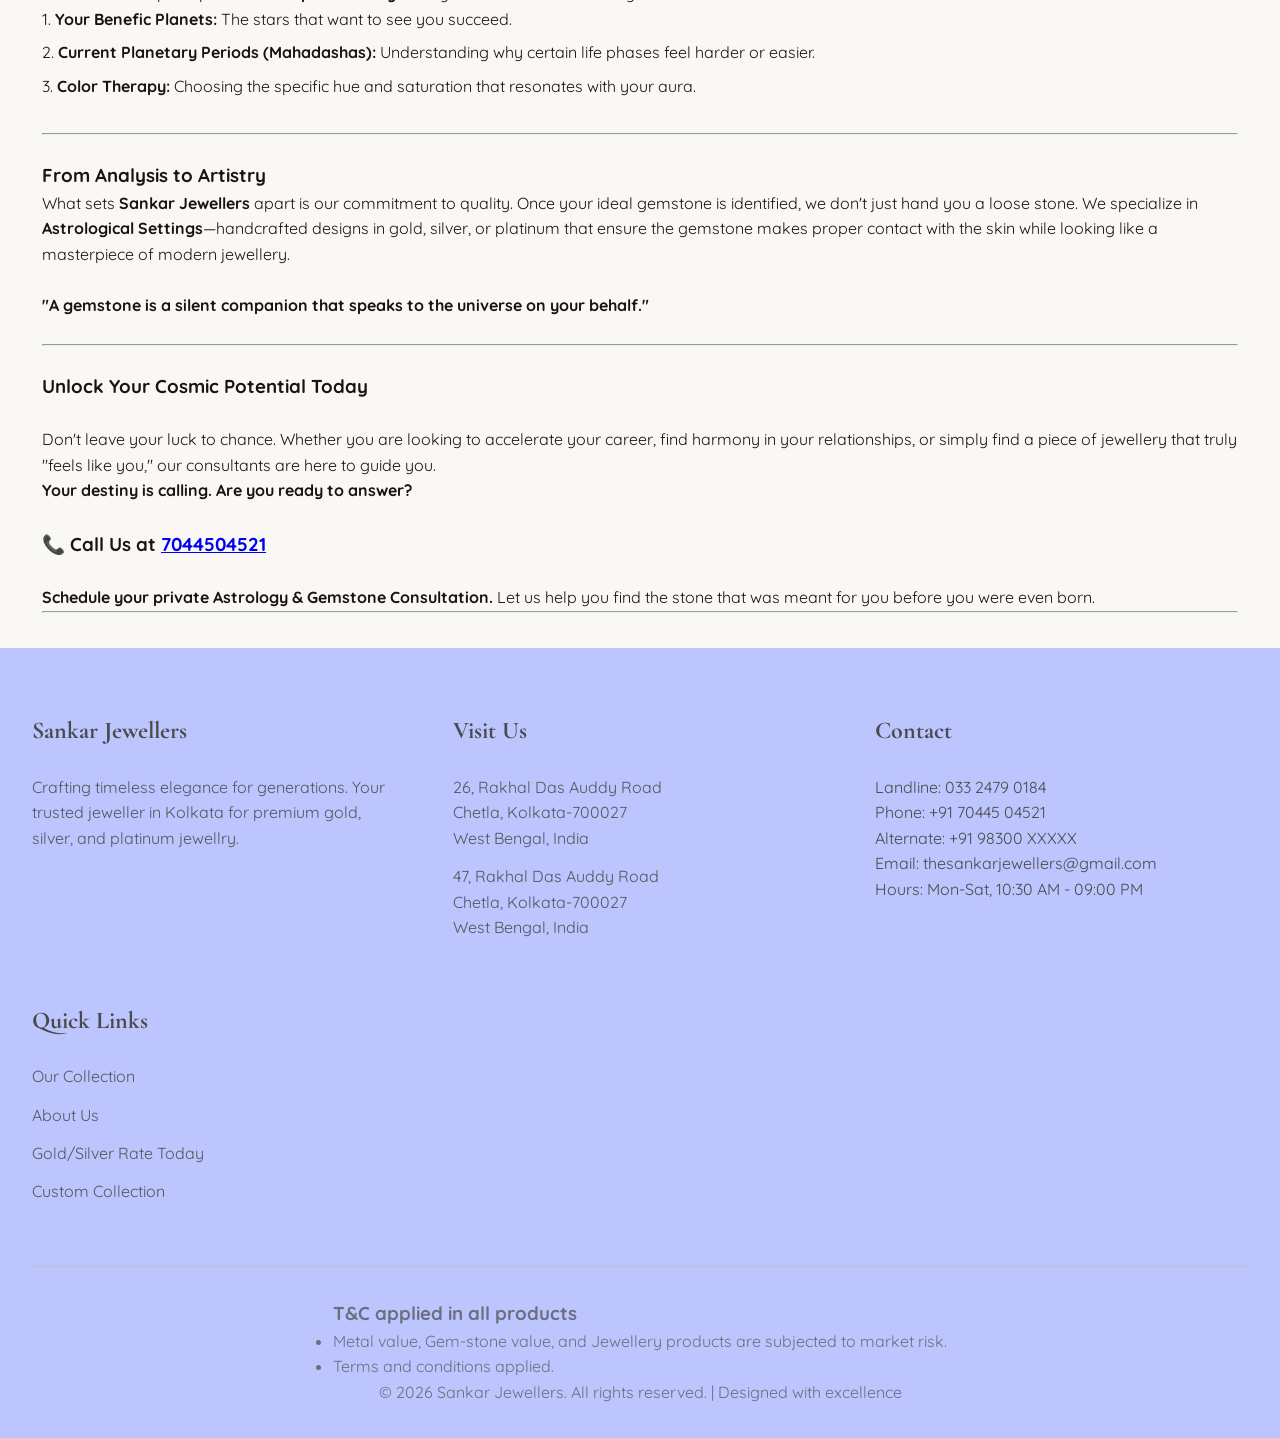
==== commit 6315ce23: "Google map link added" ====
--- a/AstrologyGemStonesConsultation.html
+++ b/AstrologyGemStonesConsultation.html
@@ -295,8 +295,8 @@
             </div>
             <div class="footer-section">
                 <h3>Visit Us</h3>
-                <p>26, Rakhal Das Auddy Road<br>Chetla, Kolkata-700027<br>West Bengal, India</p>
-                <p>47, Rakhal Das Auddy Road<br>Chetla, Kolkata-700027<br>West Bengal, India</p>
+                <p><a href="https://www.google.com/maps/place/26,+Rakhaldas+Addy+Rd,+Chetla,+Kolkata,+West+Bengal+700027/data=!4m2!3m1!1s0x3a02774c7e3013ad:0x825783f89eb7cc5b?sa=X&ved=1t:242&ictx=111">26, Rakhal Das Auddy Road<br>Chetla, Kolkata-700027<br>West Bengal, India</a></p>
+                <p><a href="https://www.google.com/maps/place/47,+Rakhaldas+Addy+Rd,+Chetla,+Kolkata,+West+Bengal+700027/@22.5193161,88.3386338,17z/data=!3m1!4b1!4m5!3m4!1s0x3a02774c7f128c29:0x2614c93f0252f210!8m2!3d22.5193161!4d88.3386338?entry=ttu&g_ep=EgoyMDI2MDMxMS4wIKXMDSoASAFQAw%3D%3D">47, Rakhal Das Auddy Road<br>Chetla, Kolkata-700027<br>West Bengal, India</a></p>
             </div>
             <div class="footer-section">
                 <h3>Contact</h3>
--- a/style.css
+++ b/style.css
@@ -1,5 +1,4 @@
 ﻿:root {
-    --color-primary: #1a1410;
     --color-gold: #d4af37;
     --color-gold-light: #f4d03f;
     --color-gold-dark: #b8860b;
@@ -9,6 +8,32 @@
     --color-white: #ffffff;
     --color-border: #e8dcc8;
     --color-text-light: #6b5d4f;
+    --color-primary: #1a1410;
+    --color-body-text: #1a1410;
+    --color-live-rates-background: #ffffff;
+    --color-section-title-h2: #1a1410;
+    --color-filter-btn-text: #1a1410;
+    --color-product-name-text: #1a1410;
+    --color-inquire-btn-background: #1a1410;
+    --color-form-group-label-text: #1a1410;
+    --color-price-breakdown-h4-text: #1a1410;
+    --color-footer-background: #bcc5fe;
+    --color-side-menu-background: #bcc5fe;
+    --color-slideshow-container-background: #1a1410;
+    --color-header-background: #bcc5fe;
+    --color-index-offer-head-zone: rgba(212, 175, 55, 0.3);
+    --color-rate-text: #4a4a4a;
+    --color-logo-text: #4a4a4a;
+    --color-mobile-menu-button: #4a4a4a;
+    --color-close-menu: #4a4a4a;
+    --color-side-menu-content-text: #4a4a4a;
+    --color-side-menu-content-a-hover-text: #4a4a4a;
+    --color-collapsible-btn-text: #4a4a4a;
+    --color-collapsible-content-a: #4a4a4a;
+    --color-footer-section-h3: #4a4a4a;
+    --color-footer-text-color: #4a4a4a;
+    --color-footer-section-a: #4a4a4a;
+    --color-index-hero-section-a: #ffffff;
     --font-display: 'Cormorant Garamond', serif;
     --font-body: 'Quicksand', sans-serif;
 }
@@ -27,7 +52,7 @@
 body {
     font-family: var(--font-body);
     background: var(--color-light);
-    color: var(--color-primary);
+    color: var(--color-body-text);
     line-height: 1.6;
     overflow-x: hidden;
     /* Offset the fixed header height */
@@ -45,7 +70,7 @@
     top: 0;
     left: 0;
     right: 0;
-    background: rgba(26, 20, 16, 0.95);
+    background: var(--color-header-background);
     backdrop-filter: blur(10px);
     padding: 1rem 2rem;
     z-index: 1000;
@@ -67,7 +92,7 @@
     font-family: var(--font-display);
     font-size: 1.8rem;
     font-weight: 700;
-    color: var(--color-gold);
+    color: var(--color-logo-text);
     text-decoration: none;
     letter-spacing: 0.05em;
 }
@@ -218,6 +243,16 @@
     background: var(--color-gold);
     margin: 2rem auto;
 }
+.index-hero-section a {
+    color: var(--color-index-hero-section-a);
+    text-decoration: none;
+    transition: color 0.3s ease;
+}
+
+    .index-hero-section a:hover {
+        color: var(--color-gold);
+    }
+
 
 /* Container */
 .container {
@@ -228,7 +263,7 @@
 
 /* Live Rates Section */
 .live-rates {
-    background: var(--color-primary);
+    background: var(--color-live-rates-background);
     padding: 3rem 0;
     position: relative;
     overflow: hidden;
@@ -296,14 +331,14 @@
     .rate-card .price {
         font-size: 2.5rem;
         font-weight: 700;
-        color: var(--color-white);
+        color: var(--color-rate-text);
         margin-bottom: 0.5rem;
         font-family: var(--font-display);
     }
 
     .rate-card .unit {
         font-size: 0.9rem;
-        color: var(--color-light);
+        color: var(--color-rate-text);
         opacity: 0.8;
     }
 
@@ -324,7 +359,7 @@
         font-family: var(--font-display);
         font-size: clamp(2.5rem, 5vw, 4rem);
         font-weight: 700;
-        color: var(--color-primary);
+        color: var(--color-section-title-h2);
         margin-bottom: 1rem;
     }
 
@@ -348,7 +383,7 @@
     padding: 0.8rem 2rem;
     background: var(--color-white);
     border: 2px solid var(--color-border);
-    color: var(--color-primary);
+    color: var(--color-filter-btn-text);
     font-family: var(--font-body);
     font-weight: 600;
     font-size: 0.95rem;
@@ -461,7 +496,7 @@
     font-family: var(--font-display);
     font-size: 1.6rem;
     font-weight: 600;
-    color: var(--color-primary);
+    color: var(--color-product-name-text);
     margin-bottom: 0.8rem;
 }
 
@@ -496,7 +531,7 @@
 }
 
 .inquire-btn {
-    background: var(--color-primary);
+    background: var(--color-inquire-btn-background);
     color: var(--color-white);
     padding: 0.6rem 1.5rem;
     border: none;
@@ -526,7 +561,7 @@
     .form-group label {
         font-weight: 600;
         margin-bottom: 0.5rem;
-        color: var(--color-primary);
+        color: var(--color-form-group-label-text);
     }
 
     .form-group input,
@@ -574,7 +609,7 @@
     .price-breakdown h4 {
         font-family: var(--font-display);
         font-size: 1.5rem;
-        color: var(--color-primary);
+        color: var(--color-price-breakdown-h4-text);
         margin-bottom: 1rem;
     }
 
@@ -595,8 +630,8 @@
 
 /* Footer */
 .footer {
-    background: var(--color-primary);
-    color: var(--color-light);
+    background: var(--color-footer-background);
+    color: var(--color-footer-text-color);
     padding: 4rem 2rem 2rem;
 }
 
@@ -612,7 +647,7 @@
 .footer-section h3 {
     font-family: var(--font-display);
     font-size: 1.5rem;
-    color: var(--color-gold);
+    color: var(--color-footer-section-h3);
     margin-bottom: 1.5rem;
 }
 
@@ -627,7 +662,7 @@
 }
 
 .footer-section a {
-    color: var(--color-light);
+    color: var(--color-footer-section-a);
     text-decoration: none;
     transition: color 0.3s ease;
 }
@@ -648,7 +683,7 @@
 .mobile-menu-btn {
     background: none;
     border: none;
-    color: var(--color-gold);
+    color: var(--color-mobile-menu-button);
     font-size: 1.8rem;
     cursor: pointer;
     order: -1; /* Keeps it on the left if desired */
@@ -671,7 +706,7 @@
     left: -350px; /* Hidden off-screen to the left */
     width: 320px;
     height: 100%;
-    background: var(--color-primary);
+    background: var(--color-side-menu-background);
     z-index: 2000;
     transition: left 0.4s cubic-bezier(0.4, 0, 0.2, 1);
     box-shadow: 5px 0 15px rgba(0,0,0,0.5);
@@ -696,7 +731,7 @@
 .close-menu {
     background: none;
     border: none;
-    color: var(--color-gold);
+    color: var(--color-close-menu);
     font-size: 1.5rem;
     cursor: pointer;
 }
@@ -710,7 +745,7 @@
     .side-menu-content a, .collapsible-btn {
         display: block;
         padding: 1rem 2rem;
-        color: var(--color-light);
+        color: var(--color-side-menu-content-text);
         text-decoration: none;
         font-size: 1.1rem;
         border: none;
@@ -724,20 +759,20 @@
 
         .side-menu-content a:hover, .collapsible-btn:hover {
             background: rgba(212, 175, 55, 0.1);
-            color: var(--color-gold);
+            color: var(--color-side-menu-content-a-hover-text);
         }
 
 .collapsible-content {
     max-height: 0;
     overflow: hidden;
-    background: rgba(0, 0, 0, 0.2);
+    background: rgba(255, 255, 255, 0.8); /*rgba(0, 0, 0, 0.2)*/
     transition: max-height 0.3s ease-out;
 }
 
     .collapsible-content a {
         display: block;
         padding: 0.8rem 3rem;
-        color: var(--color-light);
+        color: var(--color-collapsible-content-a);
         text-decoration: none;
         font-size: 0.95rem;
     }
@@ -761,7 +796,7 @@
     padding: 1rem 2rem;
     background: none;
     border: none;
-    color: var(--color-light);
+    color: var(--color-collapsible-btn-text);
     font-family: var(--font-body);
     font-size: 1.1rem;
     cursor: pointer;
@@ -933,7 +968,7 @@
     height: 350px; /* Matching your .product-image height */
     position: relative;
     overflow: hidden;
-    background: var(--color-primary);
+    background: var(--color-slideshow-container-background);
 }
 
 .slide-item {
